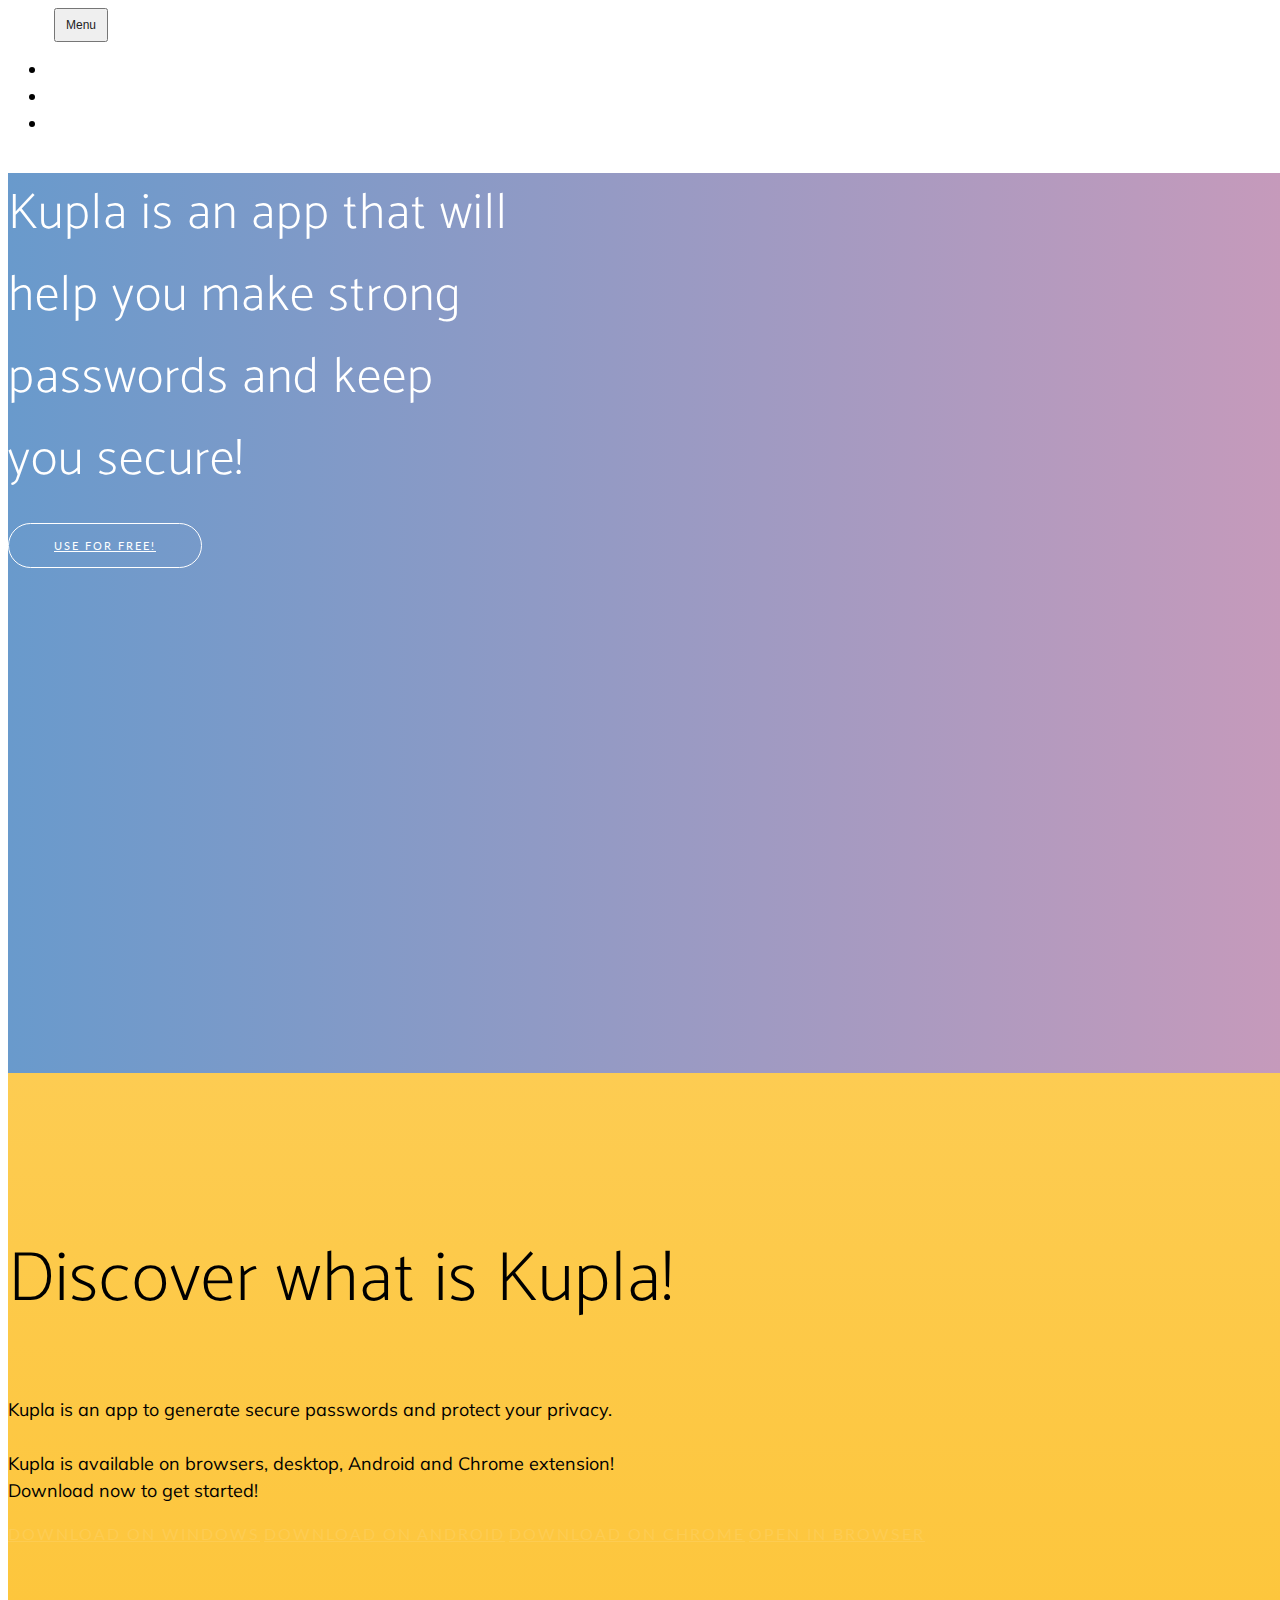
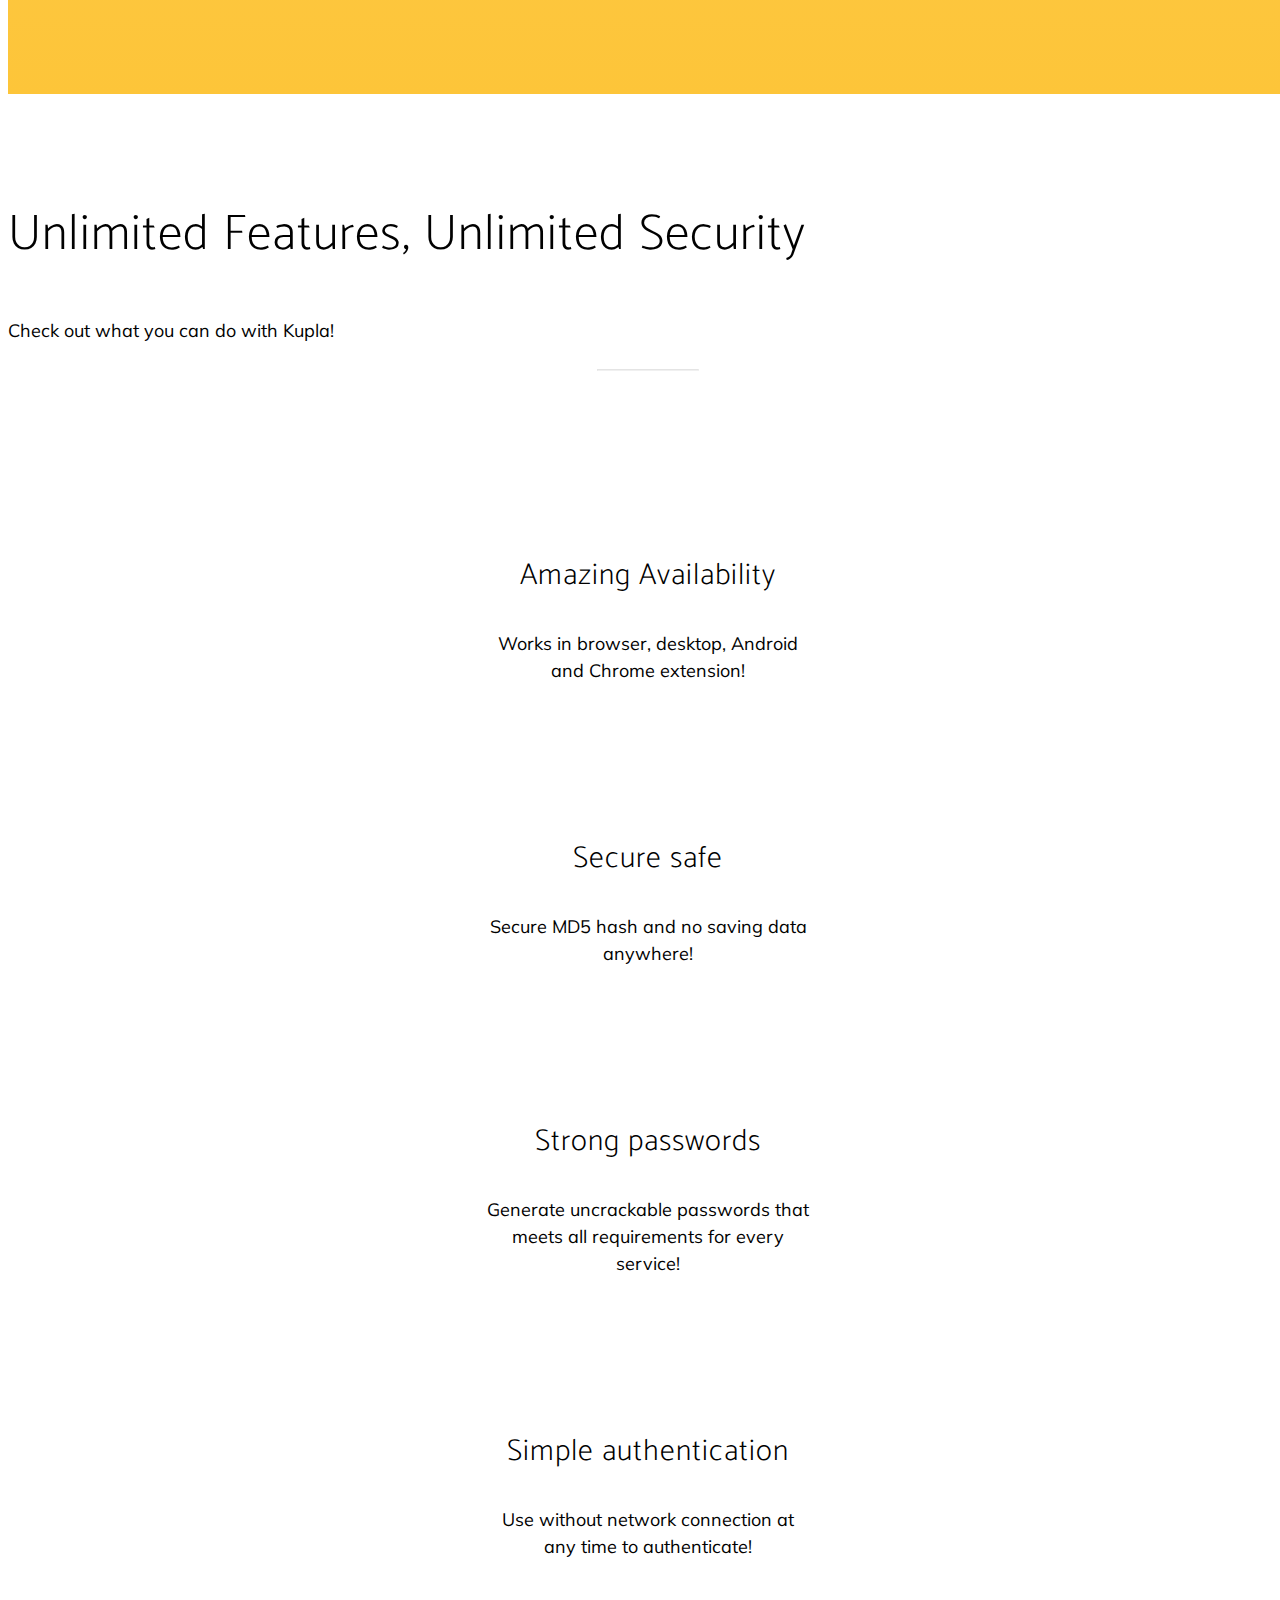
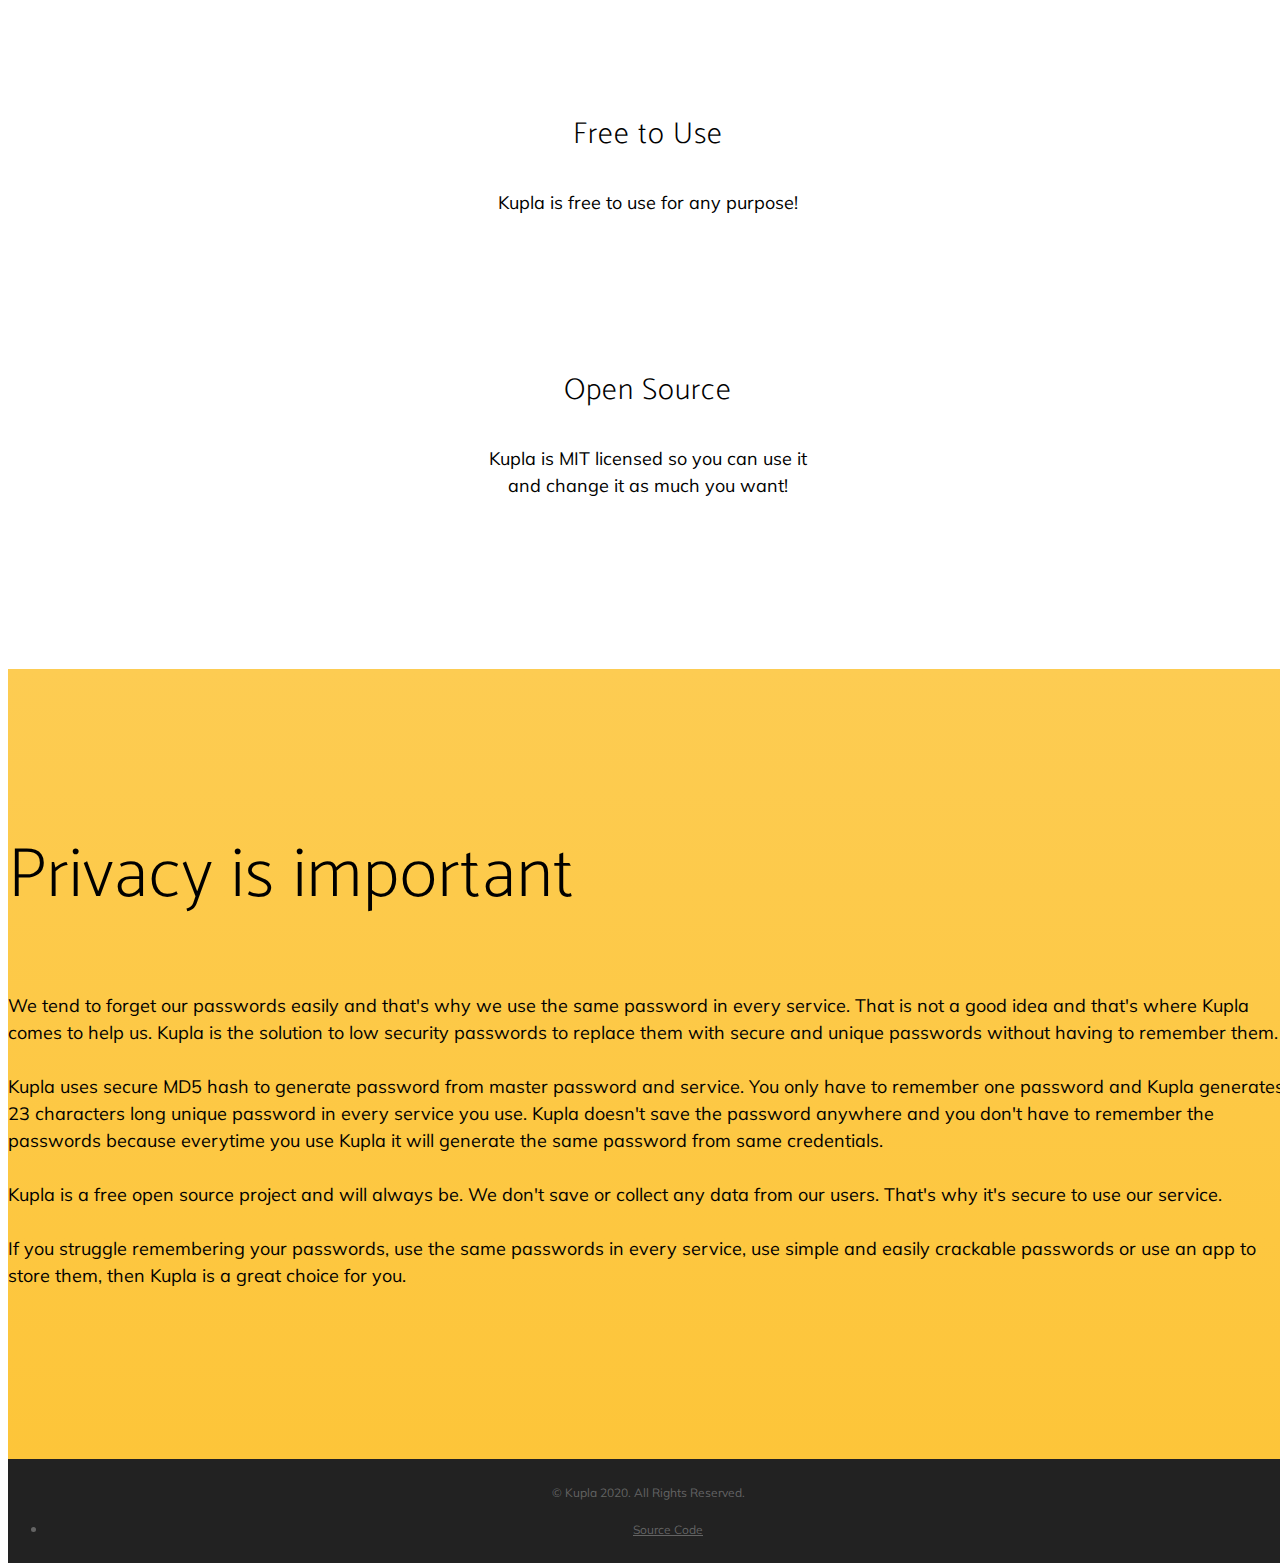
==== index.html @ 854a32db "Add files via upload" ====
<!DOCTYPE html>
<html lang="en">

<head>

  <meta charset="utf-8">
  <meta name="viewport" content="width=device-width, initial-scale=1, shrink-to-fit=no">
  <meta name="description" content="Kupla is an app that will help you make strong passwords and keep you secure!">
  <meta name="keywords" content="kupla, password service, password hash"/>
  <meta name="author" content="Jeme">
  <link rel="icon" type="image/x-icon" href="img/favicon.ico"/>
  <title>Kupla</title>

  <link href="vendor/bootstrap/css/bootstrap.min.css" rel="stylesheet">

  <link href="vendor/fontawesome-free/css/all.min.css" rel="stylesheet">
  <link rel="stylesheet" href="vendor/simple-line-icons/css/simple-line-icons.css">
  <link href="https://fonts.googleapis.com/css?family=Lato" rel="stylesheet">
  <link href="https://fonts.googleapis.com/css?family=Catamaran:100,200,300,400,500,600,700,800,900" rel="stylesheet">
  <link href="https://fonts.googleapis.com/css?family=Muli" rel="stylesheet">

  <link rel="stylesheet" href="device-mockups/device-mockups.min.css">
  <link href="css/new-age.min.css" rel="stylesheet">

</head>

<body id="page-top">

  <nav class="navbar navbar-expand-lg navbar-light fixed-top" id="mainNav">
    <div class="container">
      <a class="navbar-brand js-scroll-trigger" href="#page-top">Kupla</a>
      <button class="navbar-toggler navbar-toggler-right" type="button" data-toggle="collapse" data-target="#navbarResponsive" aria-controls="navbarResponsive" aria-expanded="false" aria-label="Toggle navigation">
        Menu
        <i class="fas fa-bars"></i>
      </button>
      <div class="collapse navbar-collapse" id="navbarResponsive">
        <ul class="navbar-nav ml-auto">
          <li class="nav-item">
            <a class="nav-link js-scroll-trigger" href="#download">Download</a>
          </li>
          <li class="nav-item">
            <a class="nav-link js-scroll-trigger" href="#features">Features</a>
          </li>
          <li class="nav-item">
            <a class="nav-link js-scroll-trigger" href="#privacy">Privacy</a>
          </li>
        </ul>
      </div>
    </div>
  </nav>

  <header class="masthead">
    <div class="container h-100">
      <div class="row h-100">
        <div class="col-lg-7 my-auto">
          <div class="header-content mx-auto">
            <h1 class="mb-5">Kupla is an app that will help you make strong passwords and keep you secure!</h1>
            <a href="#download" class="btn btn-outline btn-xl js-scroll-trigger">Use for Free!</a>
          </div>
        </div>
        <div class="col-lg-5 my-auto">
          <div class="device-container">
            <div class="device-mockup iphone6_plus portrait white">
              <div class="device">
                <div class="screen">
                  <img src="img/logo.png" class="img-fluid" alt="">
                </div>
              </div>
            </div>
          </div>
        </div>
      </div>
    </div>
  </header>

  <section class="download bg-primary text-center" id="download">
    <div class="container">
      <div class="row">
        <div class="col-md-8 mx-auto">
          <h2 class="section-heading">Discover what is Kupla!</h2>
          <p>Kupla is an app to generate secure passwords and protect your privacy.<br/><br/>Kupla is available on browsers, desktop, Android and Chrome extension!<br/>Download now to get started!</p>
            <a href="#" class="btn btn-dark m-1">Download on Windows</a>
            <a href="#" class="btn btn-dark m-1">Download on Android</a>
            <a href="#" class="btn btn-dark m-1">Download on Chrome</a>
            <a href="kupla.html" class="btn btn-dark m-1">Open in browser</a>
        </div>
      </div>
    </div>
  </section>

  <section class="features" id="features">
    <div class="container">
      <div class="section-heading text-center">
        <h2>Unlimited Features, Unlimited Security</h2>
        <p class="text-muted">Check out what you can do with Kupla!</p>
        <hr>
      </div>
      <div class="row">
        <div class="col-lg-12 my-auto">
          <div class="container-fluid">
            <div class="row">
              <div class="col-lg-4">
                <div class="feature-item">
                  <i class="icon-screen-smartphone text-primary"></i>
                  <h3>Amazing Availability</h3>
                  <p class="text-muted">Works in browser, desktop, Android and Chrome extension!</p>
                </div>
              </div>
              <div class="col-lg-4">
                <div class="feature-item">
                  <i class="icon-lock text-primary"></i>
                  <h3>Secure safe</h3>
                  <p class="text-muted">Secure MD5 hash and no saving data anywhere!</p>
                </div>
              </div>
              <div class="col-lg-4">
                <div class="feature-item">
                  <i class="icon-layers text-primary"></i>
                  <h3>Strong passwords</h3>
                  <p class="text-muted">Generate uncrackable passwords that meets all requirements for every service!</p>
                </div>
              </div>
            </div>
            <div class="row">
              <div class="col-lg-4">
                <div class="feature-item">
                  <i class="icon-globe text-primary"></i>
                  <h3>Simple authentication</h3>
                  <p class="text-muted">Use without network connection at any time to authenticate!</p>
                </div>
              </div>
              <div class="col-lg-4">
                <div class="feature-item">
                  <i class="icon-present text-primary"></i>
                  <h3>Free to Use</h3>
                  <p class="text-muted">Kupla is free to use for any purpose!</p>
                </div>
              </div>
              <div class="col-lg-4">
                <div class="feature-item">
                  <i class="icon-shield text-primary"></i>
                  <h3>Open Source</h3>
                  <p class="text-muted">Kupla is MIT licensed so you can use it and change it as much you want!</p>
                </div>
              </div>
            </div>
          </div>
        </div>
      </div>
    </div>
  </section>


  <section class="download bg-primary" id="privacy">
    <div class="container">
      <div class="row">
        <div class="col-md-8 mx-auto">
          <h2 class="section-heading text-center">Privacy is important <i class="fas fa-heart heart"></i></h2>
          <p>We tend to forget our passwords easily and that's why we use the same password in every service. 
            That is not a good idea and that's where Kupla comes to help us. 
            Kupla is the solution to low security passwords to replace them with 
            secure and unique passwords without having to remember them.
            <br/><br/>
            Kupla uses secure MD5 hash to generate password from master password and service. 
            You only have to remember one password and Kupla generates 23 characters long unique password in every service you use.   
            Kupla doesn't save the password anywhere and you don't have to remember the
            passwords because everytime you use Kupla it will generate the same password from same credentials.
            <br/><br/>
            Kupla is a free open source project and will always be. We don't save or collect any data from our users. 
            That's why it's secure to use our service.
            <br/><br/>
            If you struggle remembering your passwords, use the same passwords in every service, 
            use simple and easily crackable passwords or use an app to store them, then Kupla is a great choice for you.</p>
        </div>
      </div>
    </div>
  </section>

  <footer>
    <div class="container">
      <p>&copy; Kupla 2020. All Rights Reserved.</p>
      <ul class="list-inline">
        <li class="list-inline-item">
          <a href="https://github.com/TheJeme/Kupla-website">Source Code</a>
        </li>
      </ul>
    </div>
  </footer>

  <script src="vendor/jquery/jquery.min.js"></script>
  <script src="vendor/bootstrap/js/bootstrap.bundle.min.js"></script>

  <script src="vendor/jquery-easing/jquery.easing.min.js"></script>

  <script src="js/new-age.min.js"></script>

</body>

</html>
---- css/new-age.min.css ----
/*!
 * Start Bootstrap - New Age v5.0.9 (https://startbootstrap.com/theme/new-age)
 * Copyright 2013-2020 Start Bootstrap
 * Licensed under MIT (https://github.com/StartBootstrap/startbootstrap-new-age/blob/master/LICENSE)
 */body,html{width:100%;height:100%}body{font-family:Muli,Helvetica,Arial,sans-serif}a{color:#fdcc52;transition:all .35s}a:focus,a:hover{color:#fcbd20}hr{max-width:100px;margin:25px auto 0;border-width:1px;border-color:rgba(34,34,34,.1)}hr.light{border-color:#fff}h1,h2,h3,h4,h5,h6{font-family:Catamaran,Helvetica,Arial,sans-serif;font-weight:200;letter-spacing:1px}p{font-size:18px;line-height:1.5;margin-bottom:20px}section{padding:100px 0}section h2{font-size:50px}#mainNav{border-color:rgba(34,34,34,.05);background-color:#fff;transition:all .35s;font-family:Catamaran,Helvetica,Arial,sans-serif;font-weight:200;letter-spacing:1px}#mainNav .navbar-brand{color:#ffffff;font-family:Catamaran,Helvetica,Arial,sans-serif;font-weight:200;letter-spacing:1px}#mainNav .navbar-brand:focus,#mainNav .navbar-brand:hover{color:#fcbd20}#mainNav .navbar-toggler{font-size:12px;padding:8px 10px;color:#222}#mainNav .navbar-nav>li>a{font-size:11px;font-family:Lato,Helvetica,Arial,sans-serif;letter-spacing:2px;text-transform:uppercase}#mainNav .navbar-nav>li>a.active{color:#fdcc52!important;background-color:transparent}#mainNav .navbar-nav>li>a.active:hover{background-color:transparent}#mainNav .navbar-nav>li>a,#mainNav .navbar-nav>li>a:focus{color:#222}#mainNav .navbar-nav>li>a:focus:hover,#mainNav .navbar-nav>li>a:hover{color:#fdcc52}@media (min-width:992px){#mainNav{border-color:transparent;background-color:transparent}#mainNav .navbar-brand{color:fade(white,70%)}#mainNav .navbar-brand:focus,#mainNav .navbar-brand:hover{color:#fff}#mainNav .navbar-nav>li>a,#mainNav .navbar-nav>li>a:focus{color:rgba(255,255,255,.7)}#mainNav .navbar-nav>li>a:focus:hover,#mainNav .navbar-nav>li>a:hover{color:#fff}#mainNav.navbar-shrink{border-color:rgba(34,34,34,.1);background-color:#fff}#mainNav.navbar-shrink .navbar-brand{color:#222}#mainNav.navbar-shrink .navbar-brand:focus,#mainNav.navbar-shrink .navbar-brand:hover{color:#fdcc52}#mainNav.navbar-shrink .navbar-nav>li>a,#mainNav.navbar-shrink .navbar-nav>li>a:focus{color:#222}#mainNav.navbar-shrink .navbar-nav>li>a:focus:hover,#mainNav.navbar-shrink .navbar-nav>li>a:hover{color:#fdcc52}}header.masthead{position:relative;width:100%;padding-top:150px;padding-bottom:100px;color:#fff;background:url(../img/bg-pattern.png),#7b4397;background:url(../img/bg-pattern.png),linear-gradient(to left,#c69abb,#699acc)}header.masthead .header-content{max-width:500px;margin-bottom:100px;text-align:center}header.masthead .header-content h1{font-size:30px}header.masthead .device-container{max-width:325px;margin-right:auto;margin-left:auto}header.masthead .device-container .screen img{border-radius:3px}@media (min-width:992px){header.masthead{height:100vh;min-height:775px;padding-top:0;padding-bottom:0}header.masthead .header-content{margin-bottom:0;text-align:left}header.masthead .header-content h1{font-size:50px}header.masthead .device-container{max-width:325px}}section.download{position:relative;padding:150px 0}section.download h2{font-size:50px;margin-top:0}section.download .badges .badge-link{display:block;margin-bottom:25px}section.download .badges .badge-link:last-child{margin-bottom:0}section.download .badges .badge-link img{height:60px}@media (min-width:768px){section.download .badges .badge-link{display:inline-block;margin-bottom:0}}@media (min-width:768px){section.download h2{font-size:70px}}section.features .section-heading{margin-bottom:100px}section.features .section-heading h2{margin-top:0}section.features .section-heading p{margin-bottom:0}section.features .device-container,section.features .feature-item{max-width:325px;margin:0 auto}section.features .device-container{margin-bottom:100px}@media (min-width:992px){section.features .device-container{margin-bottom:0}}section.features .feature-item{padding-top:50px;padding-bottom:50px;text-align:center}section.features .feature-item h3{font-size:30px}section.features .feature-item i{font-size:80px;display:block;margin-bottom:15px;background:linear-gradient(to left, #c69abb,#699acc);-webkit-background-clip:text;background-clip:text;-webkit-text-fill-color:transparent}section.cta{position:relative;padding:250px 0;background-image:url(../img/bg-cta.jpg);background-position:center;background-size:cover}section.cta .cta-content{position:relative;z-index:1}section.cta .cta-content h2{font-size:50px;max-width:450px;margin-top:0;margin-bottom:25px;color:#fff}@media (min-width:768px){section.cta .cta-content h2{font-size:80px}}section.cta .overlay{position:absolute;top:0;left:0;width:100%;height:100%;background-color:rgba(0,0,0,.5)}section.contact{text-align:center}section.contact h2{margin-top:0;margin-bottom:25px}section.contact h2 i{color:#dd4b39}section.contact ul.list-social{margin-bottom:0}section.contact ul.list-social li a{font-size:40px;line-height:80px;display:block;width:80px;height:80px;color:#fff;border-radius:100%}section.contact ul.list-social li.social-twitter a{background-color:#1da1f2}section.contact ul.list-social li.social-twitter a:hover{background-color:#0d95e8}section.contact ul.list-social li.social-facebook a{background-color:#3b5998}section.contact ul.list-social li.social-facebook a:hover{background-color:#344e86}section.contact ul.list-social li.social-google-plus a{background-color:#dd4b39}section.contact ul.list-social li.social-google-plus a:hover{background-color:#d73925}footer{padding:25px 0;text-align:center;color:rgba(255,255,255,.3);background-color:#222}footer p{font-size:12px;margin:0}footer ul{margin-bottom:0}footer ul li a{font-size:12px;color:rgba(255,255,255,.3)}footer ul li a.active,footer ul li a:active,footer ul li a:focus,footer ul li a:hover{text-decoration:none}.bg-primary{background:#fdcc52;background:linear-gradient(#fdcc52,#fdc539)}.text-primary{color:#fdcc52}.no-gutter>[class*=col-]{padding-right:0;padding-left:0}.btn-outline{color:#fff;border:1px solid;border-color:#fff}.btn-outline.active,.btn-outline:active,.btn-outline:focus,.btn-outline:hover{color:#fff;border-color:#fdcc52;background-color:#fdcc52}.btn{border-radius:300px;font-family:Lato,Helvetica,Arial,sans-serif;letter-spacing:2px;text-transform:uppercase}.btn-xl{font-size:11px;padding:15px 45px}.heart{color:#e44a40}input {margin: 1em;height:2.2em;outline:none;font-size:1.7em;padding-left:0.4em;}label{color:white;margin:1em;display:flex;flex-wrap:wrap;justify-content:center;}#passwordbutton {margin:0 auto;display:block;height:3.2em;width:3.2em;border-radius:30em;border:none;}
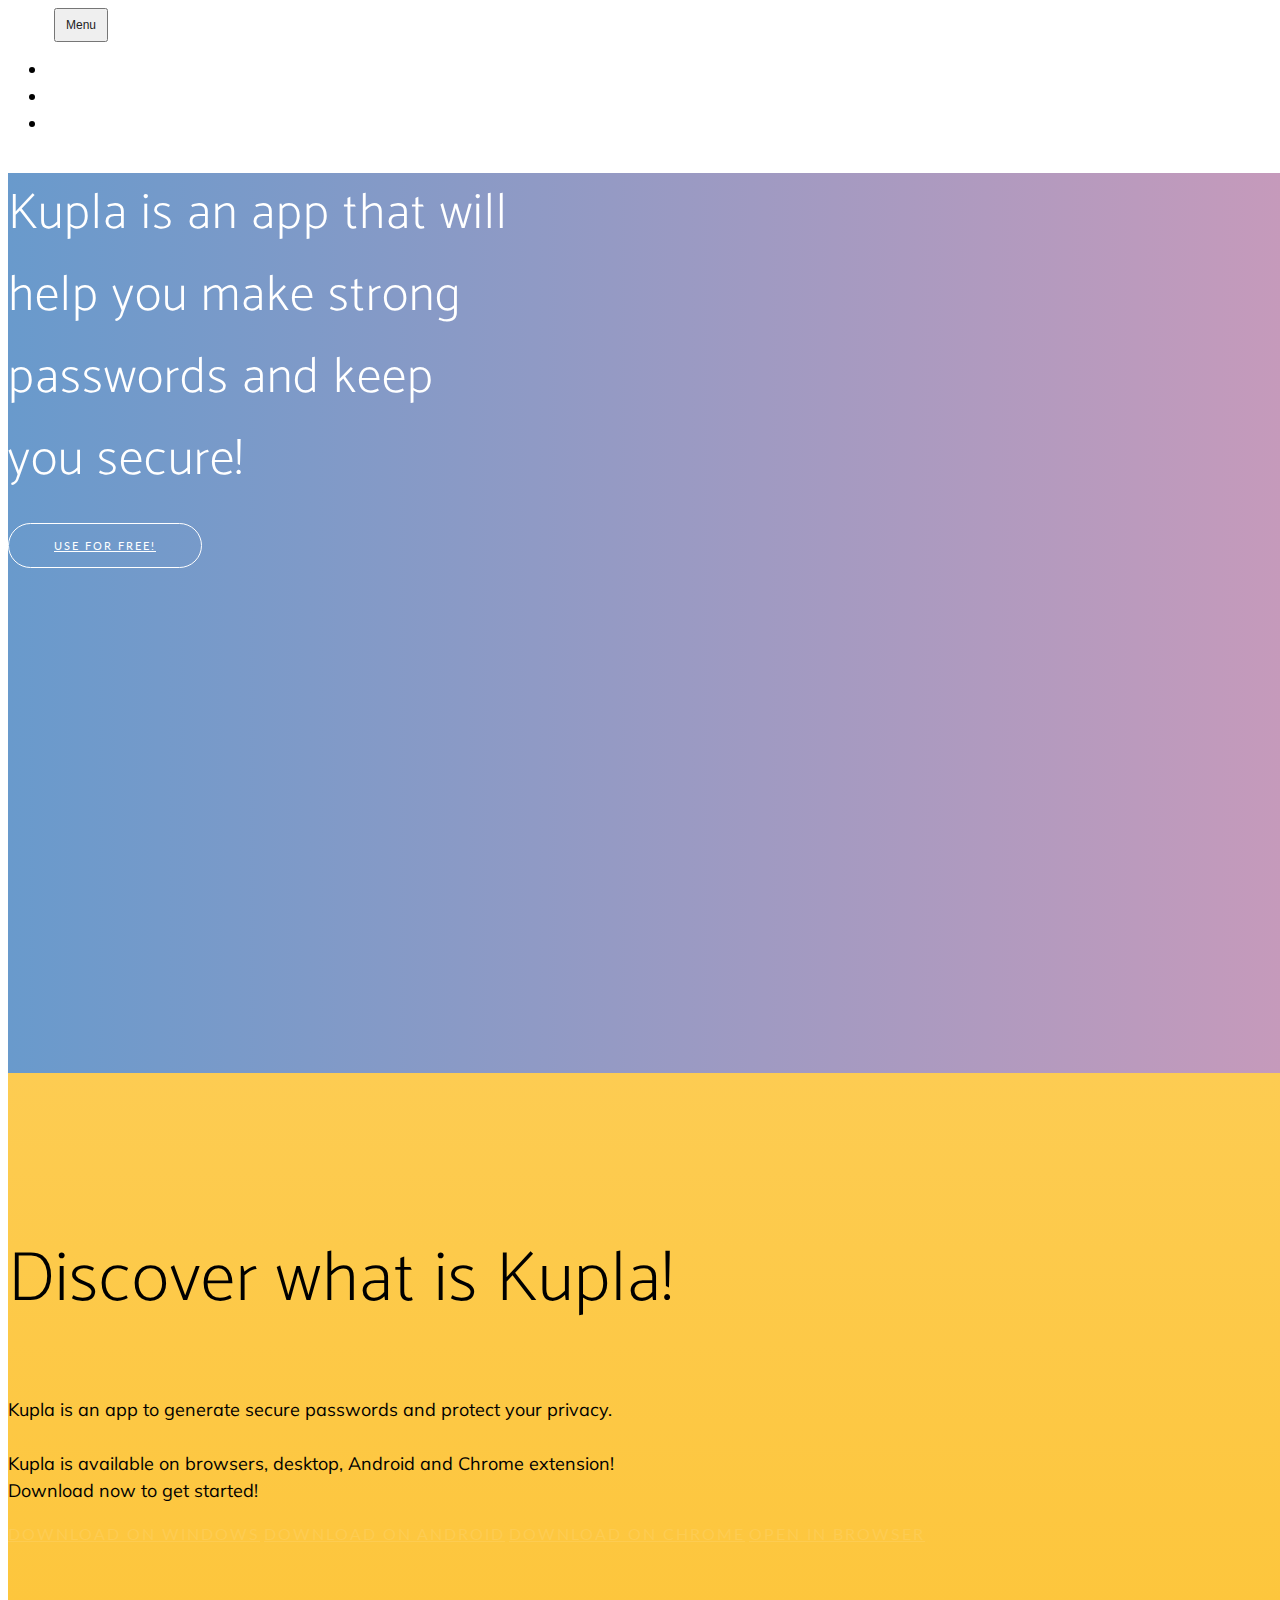
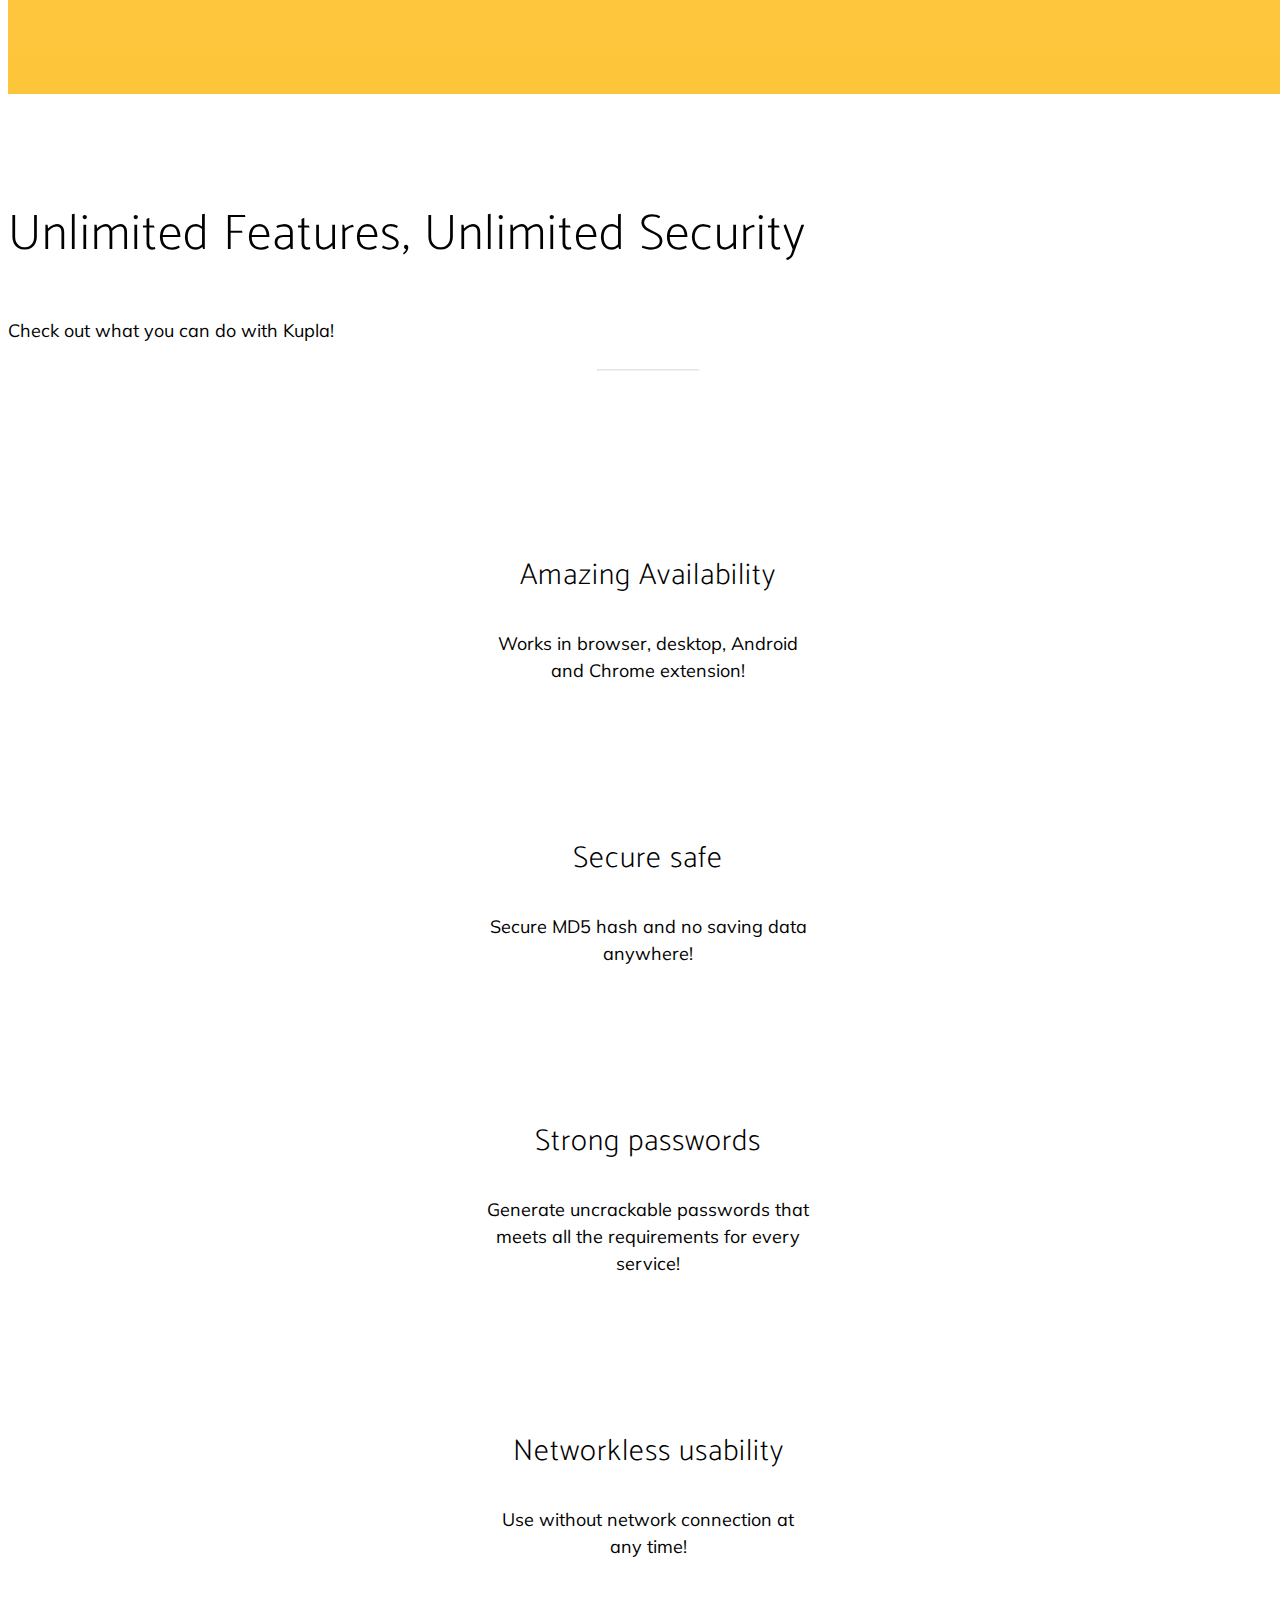
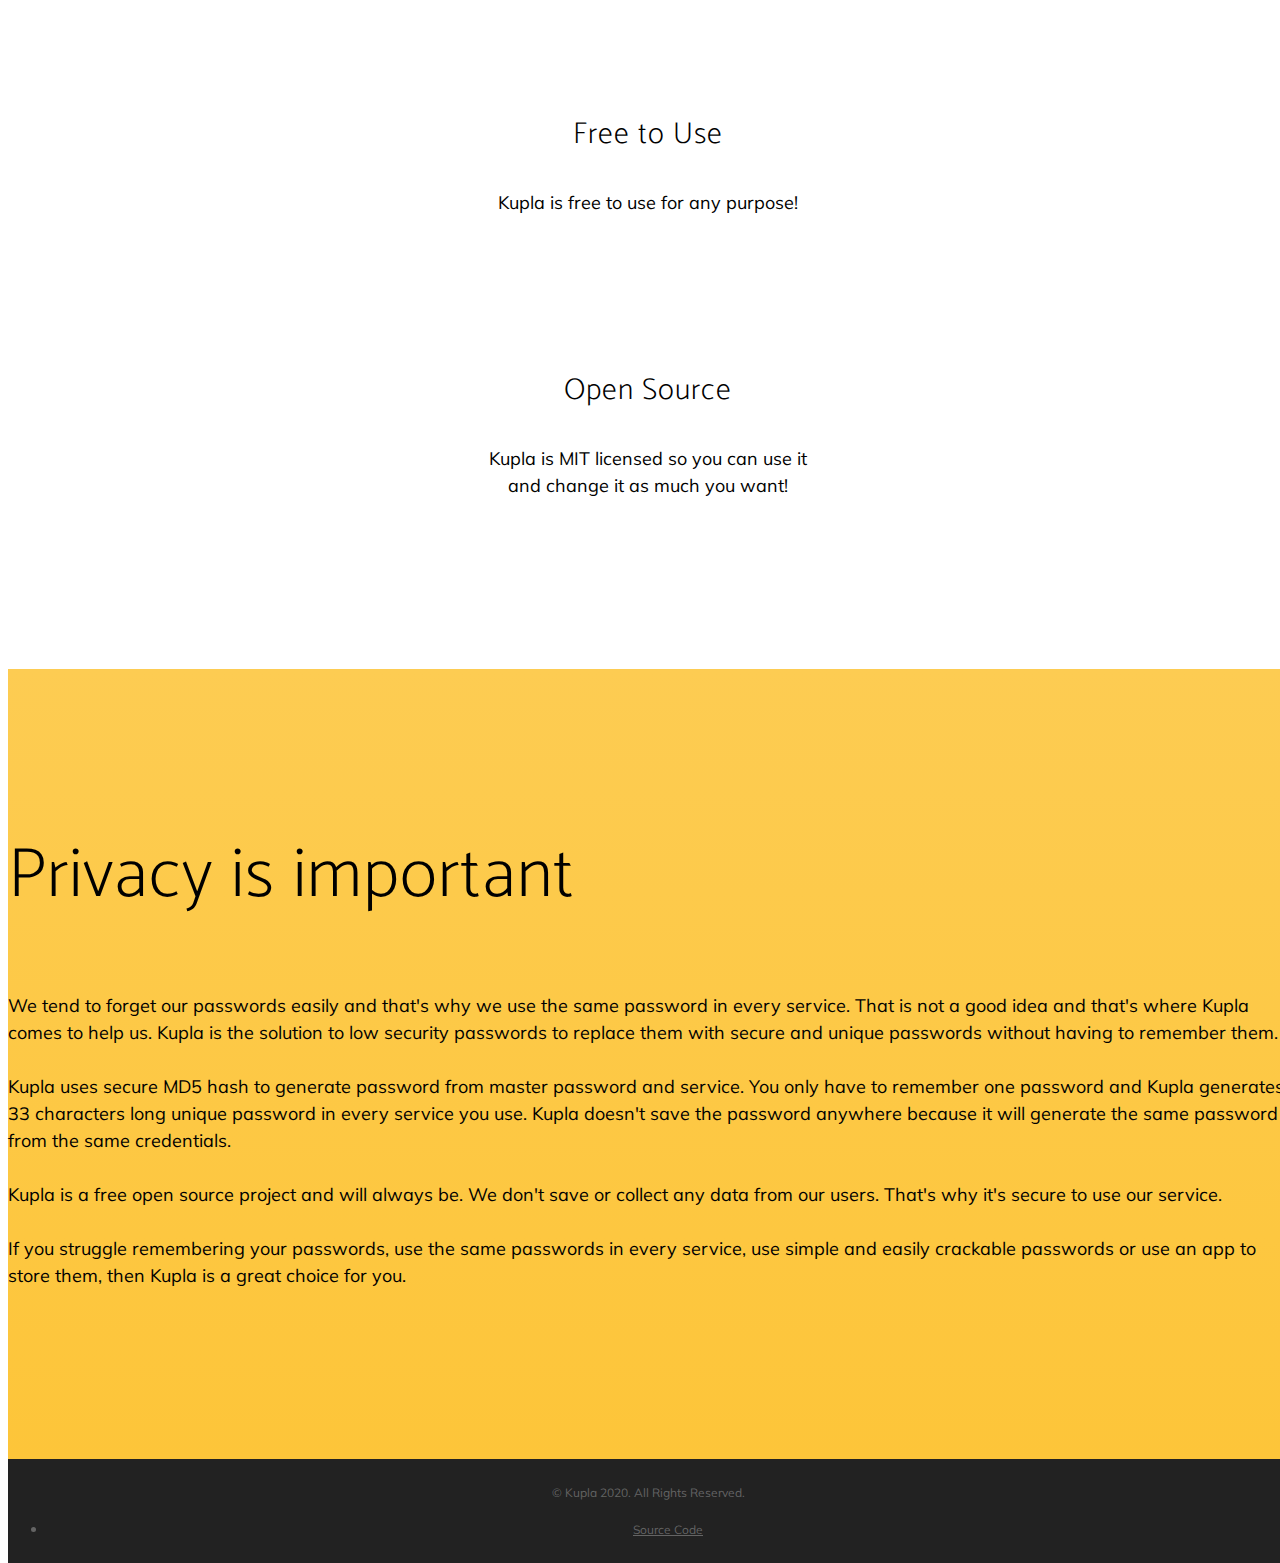
==== commit 0cf97574: "Add files via upload" ====
--- a/index.html
+++ b/index.html
@@ -117,7 +117,7 @@
                 <div class="feature-item">
                   <i class="icon-layers text-primary"></i>
                   <h3>Strong passwords</h3>
-                  <p class="text-muted">Generate uncrackable passwords that meets all requirements for every service!</p>
+                  <p class="text-muted">Generate uncrackable passwords that meets all the requirements for every service!</p>
                 </div>
               </div>
             </div>
@@ -125,8 +125,8 @@
               <div class="col-lg-4">
                 <div class="feature-item">
                   <i class="icon-globe text-primary"></i>
-                  <h3>Simple authentication</h3>
-                  <p class="text-muted">Use without network connection at any time to authenticate!</p>
+                  <h3>Networkless usability</h3>
+                  <p class="text-muted">Use without network connection at any time!</p>
                 </div>
               </div>
               <div class="col-lg-4">
@@ -162,9 +162,8 @@
             secure and unique passwords without having to remember them.
             <br/><br/>
             Kupla uses secure MD5 hash to generate password from master password and service. 
-            You only have to remember one password and Kupla generates 23 characters long unique password in every service you use.   
-            Kupla doesn't save the password anywhere and you don't have to remember the
-            passwords because everytime you use Kupla it will generate the same password from same credentials.
+            You only have to remember one password and Kupla generates 33 characters long unique password in every service you use.   
+            Kupla doesn't save the password anywhere because it will generate the same password from the same credentials.
             <br/><br/>
             Kupla is a free open source project and will always be. We don't save or collect any data from our users. 
             That's why it's secure to use our service.
--- a/css/new-age.min.css
+++ b/css/new-age.min.css
@@ -2,4 +2,4 @@
  * Start Bootstrap - New Age v5.0.9 (https://startbootstrap.com/theme/new-age)
  * Copyright 2013-2020 Start Bootstrap
  * Licensed under MIT (https://github.com/StartBootstrap/startbootstrap-new-age/blob/master/LICENSE)
- */body,html{width:100%;height:100%}body{font-family:Muli,Helvetica,Arial,sans-serif}a{color:#fdcc52;transition:all .35s}a:focus,a:hover{color:#fcbd20}hr{max-width:100px;margin:25px auto 0;border-width:1px;border-color:rgba(34,34,34,.1)}hr.light{border-color:#fff}h1,h2,h3,h4,h5,h6{font-family:Catamaran,Helvetica,Arial,sans-serif;font-weight:200;letter-spacing:1px}p{font-size:18px;line-height:1.5;margin-bottom:20px}section{padding:100px 0}section h2{font-size:50px}#mainNav{border-color:rgba(34,34,34,.05);background-color:#fff;transition:all .35s;font-family:Catamaran,Helvetica,Arial,sans-serif;font-weight:200;letter-spacing:1px}#mainNav .navbar-brand{color:#ffffff;font-family:Catamaran,Helvetica,Arial,sans-serif;font-weight:200;letter-spacing:1px}#mainNav .navbar-brand:focus,#mainNav .navbar-brand:hover{color:#fcbd20}#mainNav .navbar-toggler{font-size:12px;padding:8px 10px;color:#222}#mainNav .navbar-nav>li>a{font-size:11px;font-family:Lato,Helvetica,Arial,sans-serif;letter-spacing:2px;text-transform:uppercase}#mainNav .navbar-nav>li>a.active{color:#fdcc52!important;background-color:transparent}#mainNav .navbar-nav>li>a.active:hover{background-color:transparent}#mainNav .navbar-nav>li>a,#mainNav .navbar-nav>li>a:focus{color:#222}#mainNav .navbar-nav>li>a:focus:hover,#mainNav .navbar-nav>li>a:hover{color:#fdcc52}@media (min-width:992px){#mainNav{border-color:transparent;background-color:transparent}#mainNav .navbar-brand{color:fade(white,70%)}#mainNav .navbar-brand:focus,#mainNav .navbar-brand:hover{color:#fff}#mainNav .navbar-nav>li>a,#mainNav .navbar-nav>li>a:focus{color:rgba(255,255,255,.7)}#mainNav .navbar-nav>li>a:focus:hover,#mainNav .navbar-nav>li>a:hover{color:#fff}#mainNav.navbar-shrink{border-color:rgba(34,34,34,.1);background-color:#fff}#mainNav.navbar-shrink .navbar-brand{color:#222}#mainNav.navbar-shrink .navbar-brand:focus,#mainNav.navbar-shrink .navbar-brand:hover{color:#fdcc52}#mainNav.navbar-shrink .navbar-nav>li>a,#mainNav.navbar-shrink .navbar-nav>li>a:focus{color:#222}#mainNav.navbar-shrink .navbar-nav>li>a:focus:hover,#mainNav.navbar-shrink .navbar-nav>li>a:hover{color:#fdcc52}}header.masthead{position:relative;width:100%;padding-top:150px;padding-bottom:100px;color:#fff;background:url(../img/bg-pattern.png),#7b4397;background:url(../img/bg-pattern.png),linear-gradient(to left,#c69abb,#699acc)}header.masthead .header-content{max-width:500px;margin-bottom:100px;text-align:center}header.masthead .header-content h1{font-size:30px}header.masthead .device-container{max-width:325px;margin-right:auto;margin-left:auto}header.masthead .device-container .screen img{border-radius:3px}@media (min-width:992px){header.masthead{height:100vh;min-height:775px;padding-top:0;padding-bottom:0}header.masthead .header-content{margin-bottom:0;text-align:left}header.masthead .header-content h1{font-size:50px}header.masthead .device-container{max-width:325px}}section.download{position:relative;padding:150px 0}section.download h2{font-size:50px;margin-top:0}section.download .badges .badge-link{display:block;margin-bottom:25px}section.download .badges .badge-link:last-child{margin-bottom:0}section.download .badges .badge-link img{height:60px}@media (min-width:768px){section.download .badges .badge-link{display:inline-block;margin-bottom:0}}@media (min-width:768px){section.download h2{font-size:70px}}section.features .section-heading{margin-bottom:100px}section.features .section-heading h2{margin-top:0}section.features .section-heading p{margin-bottom:0}section.features .device-container,section.features .feature-item{max-width:325px;margin:0 auto}section.features .device-container{margin-bottom:100px}@media (min-width:992px){section.features .device-container{margin-bottom:0}}section.features .feature-item{padding-top:50px;padding-bottom:50px;text-align:center}section.features .feature-item h3{font-size:30px}section.features .feature-item i{font-size:80px;display:block;margin-bottom:15px;background:linear-gradient(to left, #c69abb,#699acc);-webkit-background-clip:text;background-clip:text;-webkit-text-fill-color:transparent}section.cta{position:relative;padding:250px 0;background-image:url(../img/bg-cta.jpg);background-position:center;background-size:cover}section.cta .cta-content{position:relative;z-index:1}section.cta .cta-content h2{font-size:50px;max-width:450px;margin-top:0;margin-bottom:25px;color:#fff}@media (min-width:768px){section.cta .cta-content h2{font-size:80px}}section.cta .overlay{position:absolute;top:0;left:0;width:100%;height:100%;background-color:rgba(0,0,0,.5)}section.contact{text-align:center}section.contact h2{margin-top:0;margin-bottom:25px}section.contact h2 i{color:#dd4b39}section.contact ul.list-social{margin-bottom:0}section.contact ul.list-social li a{font-size:40px;line-height:80px;display:block;width:80px;height:80px;color:#fff;border-radius:100%}section.contact ul.list-social li.social-twitter a{background-color:#1da1f2}section.contact ul.list-social li.social-twitter a:hover{background-color:#0d95e8}section.contact ul.list-social li.social-facebook a{background-color:#3b5998}section.contact ul.list-social li.social-facebook a:hover{background-color:#344e86}section.contact ul.list-social li.social-google-plus a{background-color:#dd4b39}section.contact ul.list-social li.social-google-plus a:hover{background-color:#d73925}footer{padding:25px 0;text-align:center;color:rgba(255,255,255,.3);background-color:#222}footer p{font-size:12px;margin:0}footer ul{margin-bottom:0}footer ul li a{font-size:12px;color:rgba(255,255,255,.3)}footer ul li a.active,footer ul li a:active,footer ul li a:focus,footer ul li a:hover{text-decoration:none}.bg-primary{background:#fdcc52;background:linear-gradient(#fdcc52,#fdc539)}.text-primary{color:#fdcc52}.no-gutter>[class*=col-]{padding-right:0;padding-left:0}.btn-outline{color:#fff;border:1px solid;border-color:#fff}.btn-outline.active,.btn-outline:active,.btn-outline:focus,.btn-outline:hover{color:#fff;border-color:#fdcc52;background-color:#fdcc52}.btn{border-radius:300px;font-family:Lato,Helvetica,Arial,sans-serif;letter-spacing:2px;text-transform:uppercase}.btn-xl{font-size:11px;padding:15px 45px}.heart{color:#e44a40}input {margin: 1em;height:2.2em;outline:none;font-size:1.7em;padding-left:0.4em;}label{color:white;margin:1em;display:flex;flex-wrap:wrap;justify-content:center;}#passwordbutton {margin:0 auto;display:block;height:3.2em;width:3.2em;border-radius:30em;border:none;}+ */body,html{width:100%;height:100%}body{font-family:Muli,Helvetica,Arial,sans-serif}a{color:#fdcc52;transition:all .35s}a:focus,a:hover{color:#fcbd20}hr{max-width:100px;margin:25px auto 0;border-width:1px;border-color:rgba(34,34,34,.1)}hr.light{border-color:#fff}h1,h2,h3,h4,h5,h6{font-family:Catamaran,Helvetica,Arial,sans-serif;font-weight:200;letter-spacing:1px}p{font-size:18px;line-height:1.5;margin-bottom:20px}section{padding:100px 0}section h2{font-size:50px}#mainNav{border-color:rgba(34,34,34,.05);background-color:#fff;transition:all .35s;font-family:Catamaran,Helvetica,Arial,sans-serif;font-weight:200;letter-spacing:1px}#mainNav .navbar-brand{color:#ffffff;font-family:Catamaran,Helvetica,Arial,sans-serif;font-weight:200;letter-spacing:1px}#mainNav .navbar-brand:focus,#mainNav .navbar-brand:hover{color:#fcbd20}#mainNav .navbar-toggler{font-size:12px;padding:8px 10px;color:#222}#mainNav .navbar-nav>li>a{font-size:11px;font-family:Lato,Helvetica,Arial,sans-serif;letter-spacing:2px;text-transform:uppercase}#mainNav .navbar-nav>li>a.active{color:#fdcc52!important;background-color:transparent}#mainNav .navbar-nav>li>a.active:hover{background-color:transparent}#mainNav .navbar-nav>li>a,#mainNav .navbar-nav>li>a:focus{color:#222}#mainNav .navbar-nav>li>a:focus:hover,#mainNav .navbar-nav>li>a:hover{color:#fdcc52}@media (min-width:992px){#mainNav{border-color:transparent;background-color:transparent}#mainNav .navbar-brand{color:fade(white,70%)}#mainNav .navbar-brand:focus,#mainNav .navbar-brand:hover{color:#fff}#mainNav .navbar-nav>li>a,#mainNav .navbar-nav>li>a:focus{color:rgba(255,255,255,.7)}#mainNav .navbar-nav>li>a:focus:hover,#mainNav .navbar-nav>li>a:hover{color:#fff}#mainNav.navbar-shrink{border-color:rgba(34,34,34,.1);background-color:#fff}#mainNav.navbar-shrink .navbar-brand{color:#222}#mainNav.navbar-shrink .navbar-brand:focus,#mainNav.navbar-shrink .navbar-brand:hover{color:#fdcc52}#mainNav.navbar-shrink .navbar-nav>li>a,#mainNav.navbar-shrink .navbar-nav>li>a:focus{color:#222}#mainNav.navbar-shrink .navbar-nav>li>a:focus:hover,#mainNav.navbar-shrink .navbar-nav>li>a:hover{color:#fdcc52}}header.masthead{position:relative;width:100%;padding-top:150px;padding-bottom:100px;color:#fff;background:url(../img/bg-pattern.png),#7b4397;background:url(../img/bg-pattern.png),linear-gradient(to left,#c69abb,#699acc)}header.masthead .header-content{max-width:500px;margin-bottom:100px;text-align:center}header.masthead .header-content h1{font-size:30px}header.masthead .device-container{max-width:325px;margin-right:auto;margin-left:auto}header.masthead .device-container .screen img{border-radius:3px}@media (min-width:992px){header.masthead{height:100vh;min-height:775px;padding-top:0;padding-bottom:0}header.masthead .header-content{margin-bottom:0;text-align:left}header.masthead .header-content h1{font-size:50px}header.masthead .device-container{max-width:325px}}section.download{position:relative;padding:150px 0}section.download h2{font-size:50px;margin-top:0}section.download .badges .badge-link{display:block;margin-bottom:25px}section.download .badges .badge-link:last-child{margin-bottom:0}section.download .badges .badge-link img{height:60px}@media (min-width:768px){section.download .badges .badge-link{display:inline-block;margin-bottom:0}}@media (min-width:768px){section.download h2{font-size:70px}}section.features .section-heading{margin-bottom:100px}section.features .section-heading h2{margin-top:0}section.features .section-heading p{margin-bottom:0}section.features .device-container,section.features .feature-item{max-width:325px;margin:0 auto}section.features .device-container{margin-bottom:100px}@media (min-width:992px){section.features .device-container{margin-bottom:0}}section.features .feature-item{padding-top:50px;padding-bottom:50px;text-align:center}section.features .feature-item h3{font-size:30px}section.features .feature-item i{font-size:80px;display:block;margin-bottom:15px;background:linear-gradient(to left, #c69abb,#699acc);-webkit-background-clip:text;background-clip:text;-webkit-text-fill-color:transparent}section.cta{position:relative;padding:250px 0;background-image:url(../img/bg-cta.jpg);background-position:center;background-size:cover}section.cta .cta-content{position:relative;z-index:1}section.cta .cta-content h2{font-size:50px;max-width:450px;margin-top:0;margin-bottom:25px;color:#fff}@media (min-width:768px){section.cta .cta-content h2{font-size:80px}}section.cta .overlay{position:absolute;top:0;left:0;width:100%;height:100%;background-color:rgba(0,0,0,.5)}section.contact{text-align:center}section.contact h2{margin-top:0;margin-bottom:25px}section.contact h2 i{color:#dd4b39}section.contact ul.list-social{margin-bottom:0}section.contact ul.list-social li a{font-size:40px;line-height:80px;display:block;width:80px;height:80px;color:#fff;border-radius:100%}section.contact ul.list-social li.social-twitter a{background-color:#1da1f2}section.contact ul.list-social li.social-twitter a:hover{background-color:#0d95e8}section.contact ul.list-social li.social-facebook a{background-color:#3b5998}section.contact ul.list-social li.social-facebook a:hover{background-color:#344e86}section.contact ul.list-social li.social-google-plus a{background-color:#dd4b39}section.contact ul.list-social li.social-google-plus a:hover{background-color:#d73925}footer{padding:25px 0;text-align:center;color:rgba(255,255,255,.3);background-color:#222}footer p{font-size:12px;margin:0}footer ul{margin-bottom:0}footer ul li a{font-size:12px;color:rgba(255,255,255,.3)}footer ul li a.active,footer ul li a:active,footer ul li a:focus,footer ul li a:hover{text-decoration:none}.bg-primary{background:#fdcc52;background:linear-gradient(#fdcc52,#fdc539)}.text-primary{color:#fdcc52}.no-gutter>[class*=col-]{padding-right:0;padding-left:0}.btn-outline{color:#fff;border:1px solid;border-color:#fff}.btn-outline.active,.btn-outline:active,.btn-outline:focus,.btn-outline:hover{color:#fff;border-color:#fdcc52;background-color:#fdcc52}.btn{border-radius:300px;font-family:Lato,Helvetica,Arial,sans-serif;letter-spacing:2px;text-transform:uppercase}.btn-xl{font-size:11px;padding:15px 45px}.heart{color:#e44a40}input {margin: 0 auto; margin-bottom: 1em;height:2.2em;border:none;outline:none;font-size:1.7em;padding-left:0.4em;display: flex;flex-wrap: wrap;justify-content:center;}label{color:white;margin:1em;display:flex;flex-wrap:wrap;justify-content:center;}#passwordbutton {margin:0 auto;display:block;height:3.2em;width:3.2em;border-radius:30em;border:none;}.kuplaheader{text-align: center; margin-top: 21%; color: white; font-size: 8em; font-family:'Franxurter Totally Medium';}#kuplaweb{background: rgb(105,154,204);background: linear-gradient(90deg, rgba(105,154,204,1) 0%, rgba(198,154,187,1) 100%);}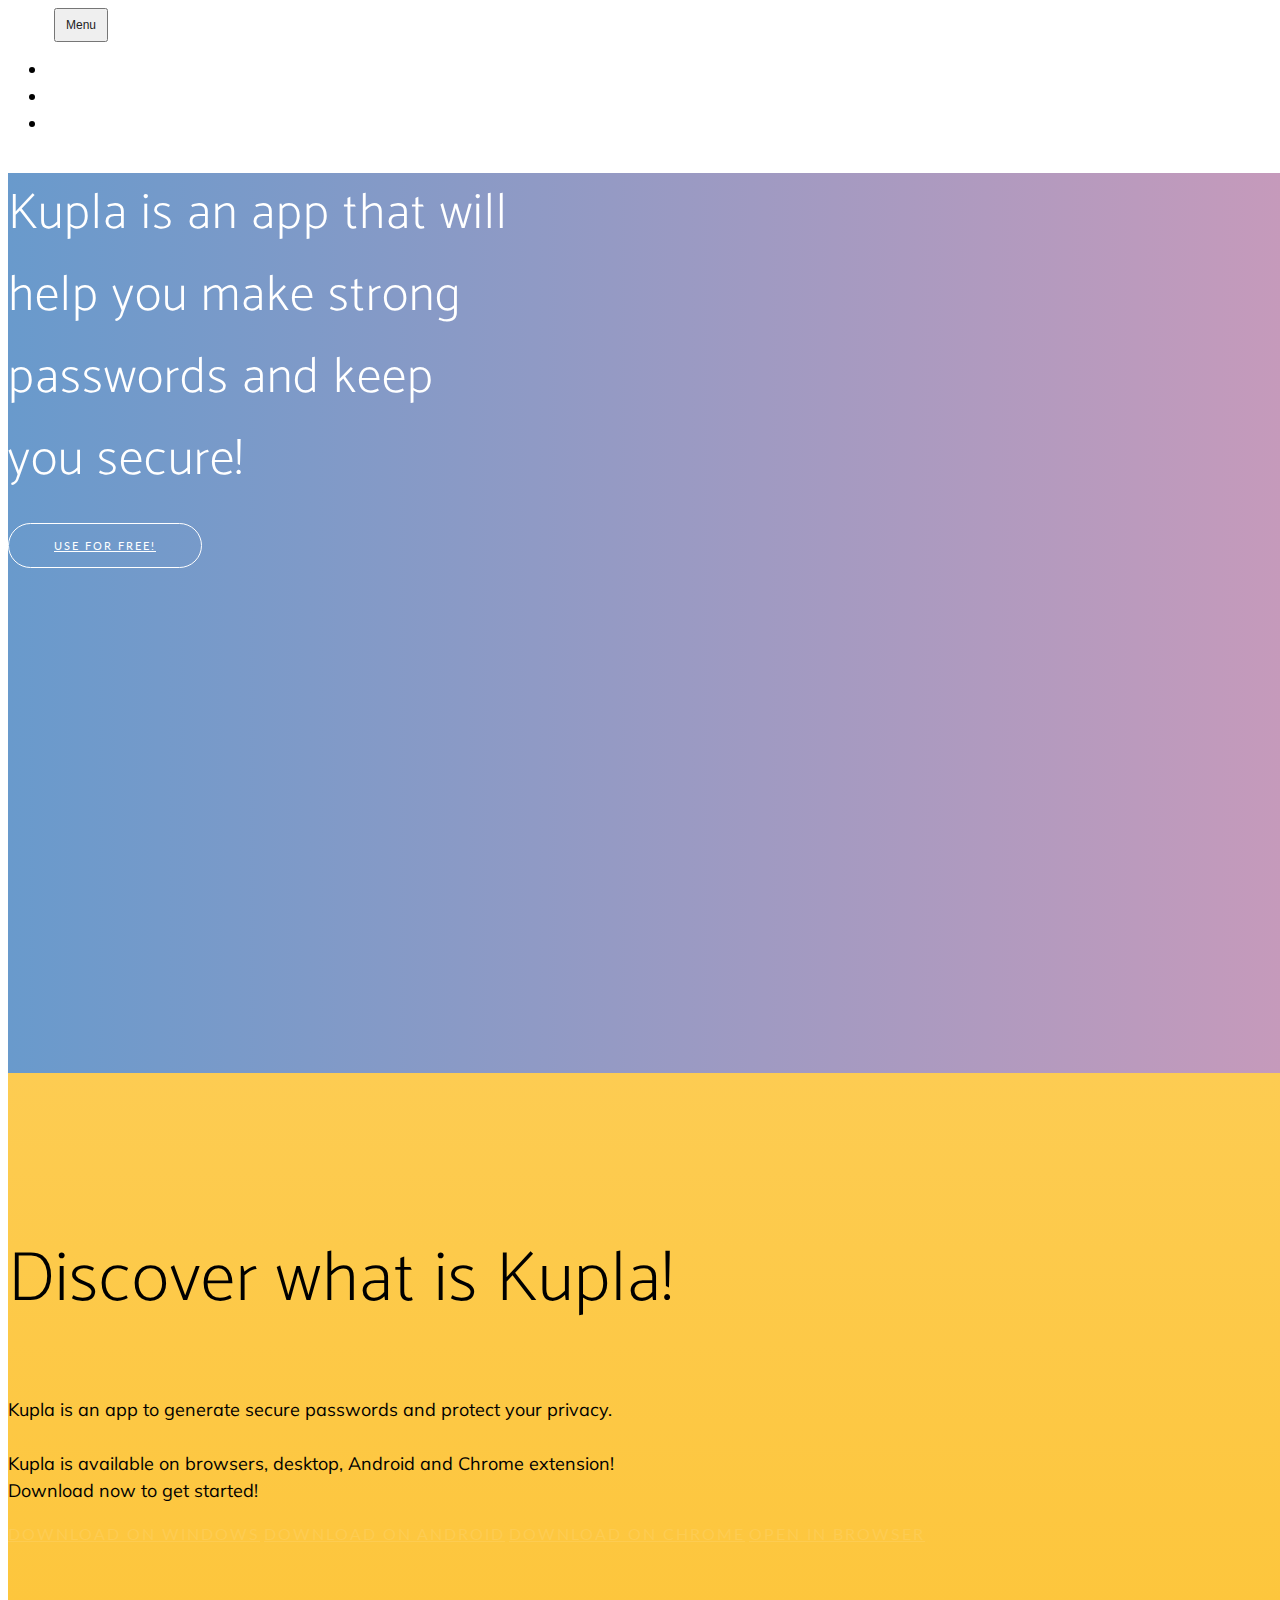
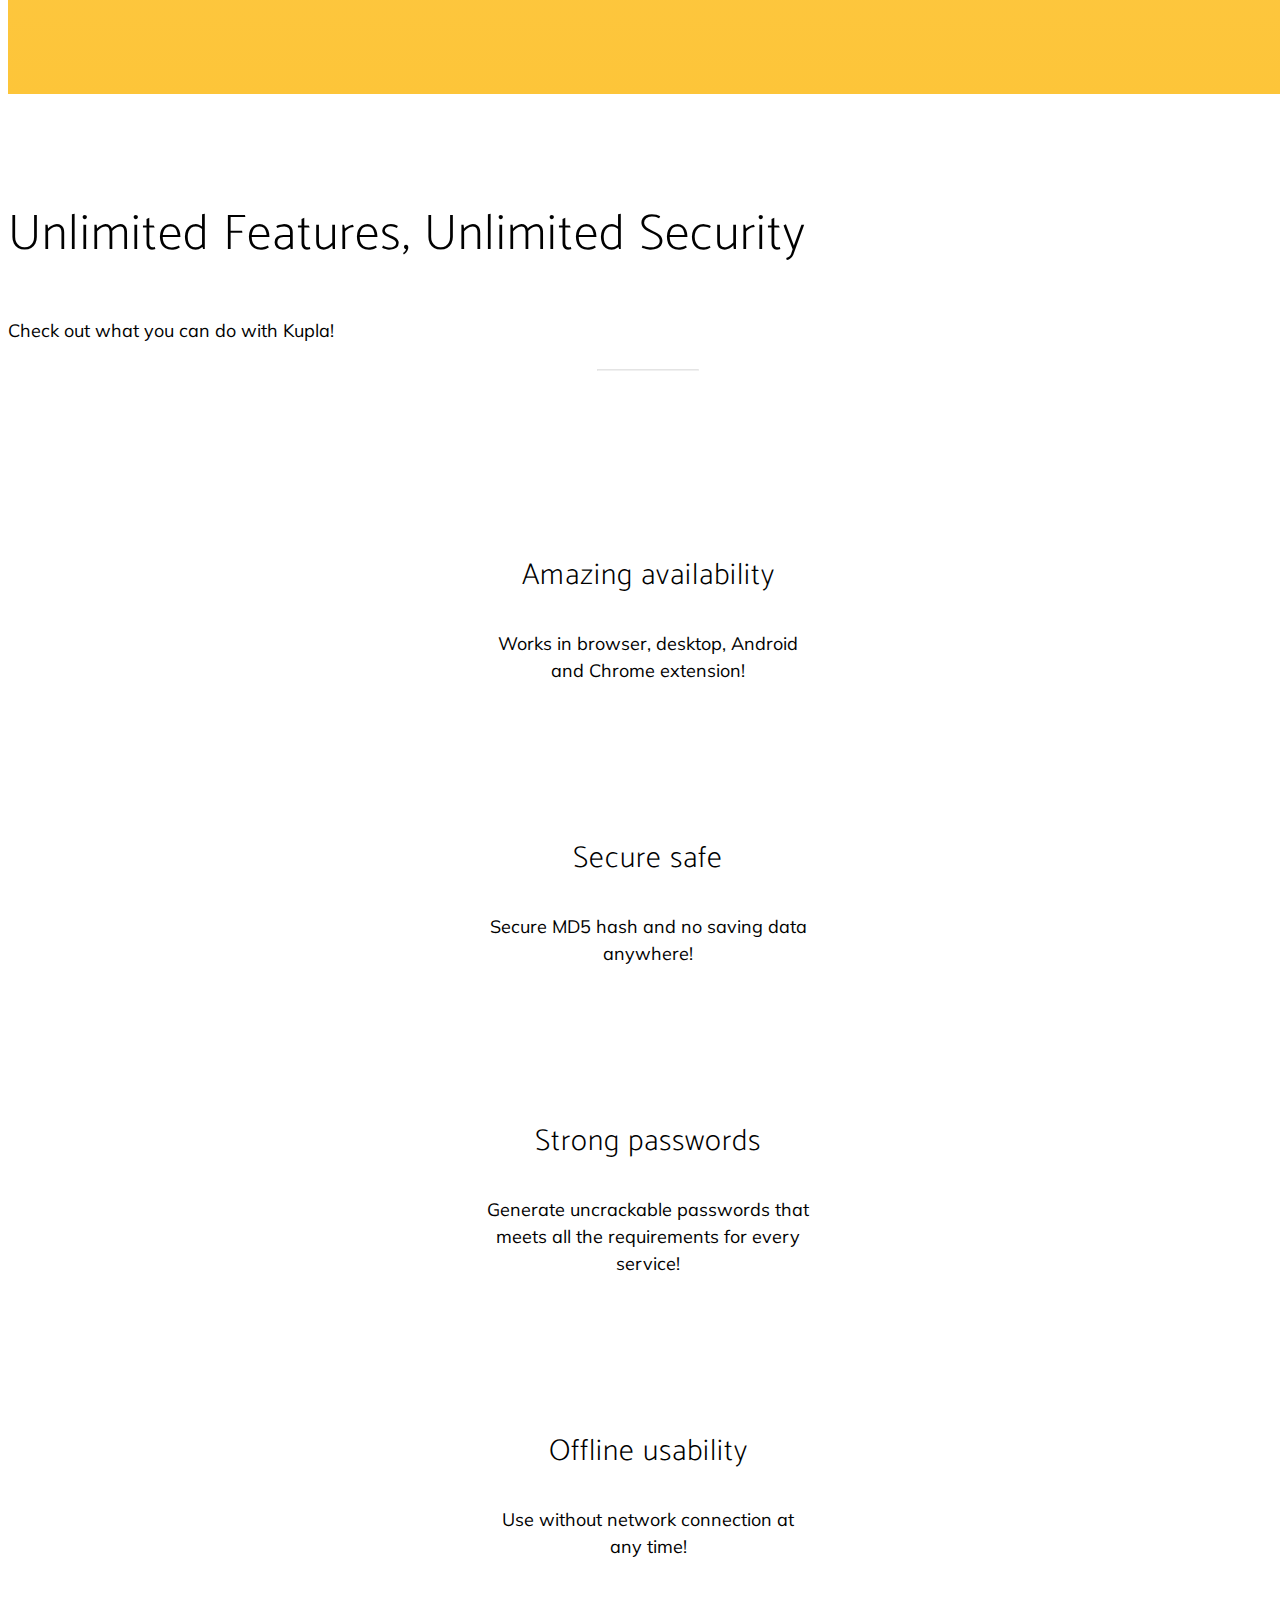
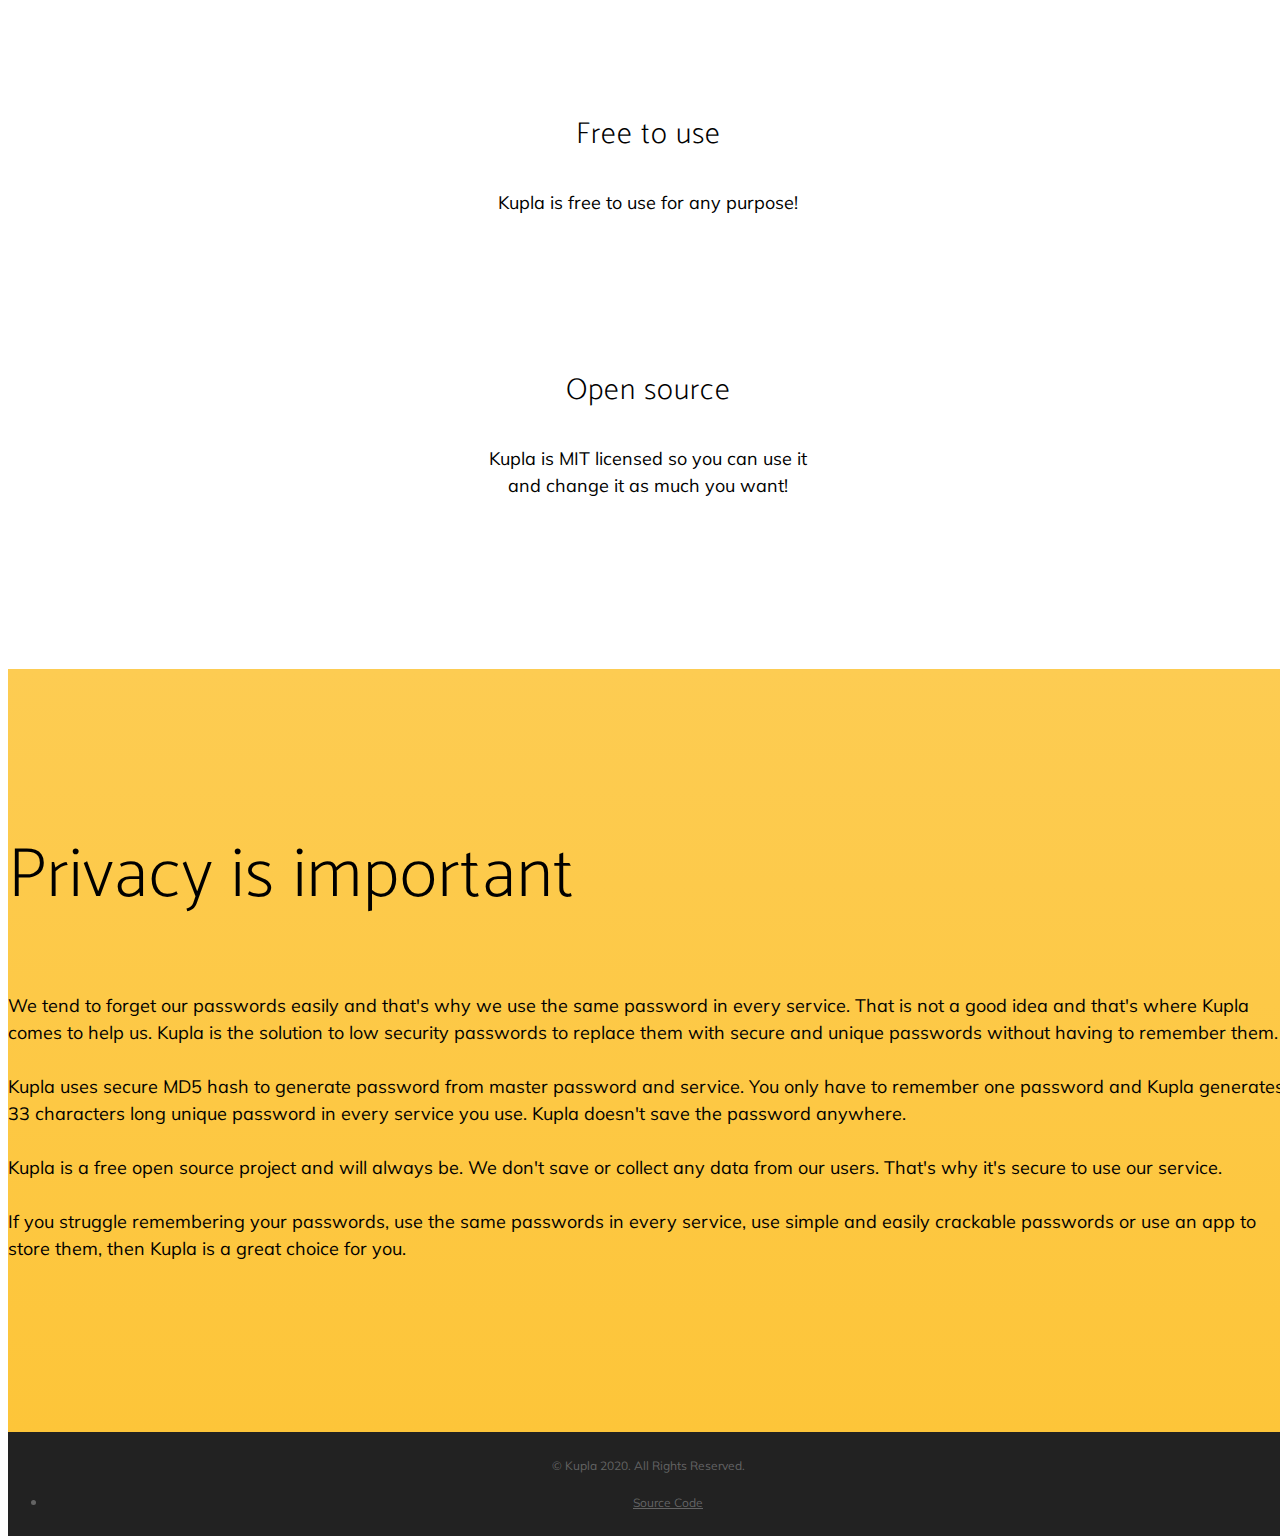
==== commit c481a4a7: "Update index.html" ====
--- a/index.html
+++ b/index.html
@@ -102,7 +102,7 @@
               <div class="col-lg-4">
                 <div class="feature-item">
                   <i class="icon-screen-smartphone text-primary"></i>
-                  <h3>Amazing Availability</h3>
+                  <h3>Amazing availability</h3>
                   <p class="text-muted">Works in browser, desktop, Android and Chrome extension!</p>
                 </div>
               </div>
@@ -125,21 +125,21 @@
               <div class="col-lg-4">
                 <div class="feature-item">
                   <i class="icon-globe text-primary"></i>
-                  <h3>Networkless usability</h3>
+                  <h3>Offline usability</h3>
                   <p class="text-muted">Use without network connection at any time!</p>
                 </div>
               </div>
               <div class="col-lg-4">
                 <div class="feature-item">
                   <i class="icon-present text-primary"></i>
-                  <h3>Free to Use</h3>
+                  <h3>Free to use</h3>
                   <p class="text-muted">Kupla is free to use for any purpose!</p>
                 </div>
               </div>
               <div class="col-lg-4">
                 <div class="feature-item">
                   <i class="icon-shield text-primary"></i>
-                  <h3>Open Source</h3>
+                  <h3>Open source</h3>
                   <p class="text-muted">Kupla is MIT licensed so you can use it and change it as much you want!</p>
                 </div>
               </div>
@@ -163,7 +163,7 @@
             <br/><br/>
             Kupla uses secure MD5 hash to generate password from master password and service. 
             You only have to remember one password and Kupla generates 33 characters long unique password in every service you use.   
-            Kupla doesn't save the password anywhere because it will generate the same password from the same credentials.
+            Kupla doesn't save the password anywhere.
             <br/><br/>
             Kupla is a free open source project and will always be. We don't save or collect any data from our users. 
             That's why it's secure to use our service.
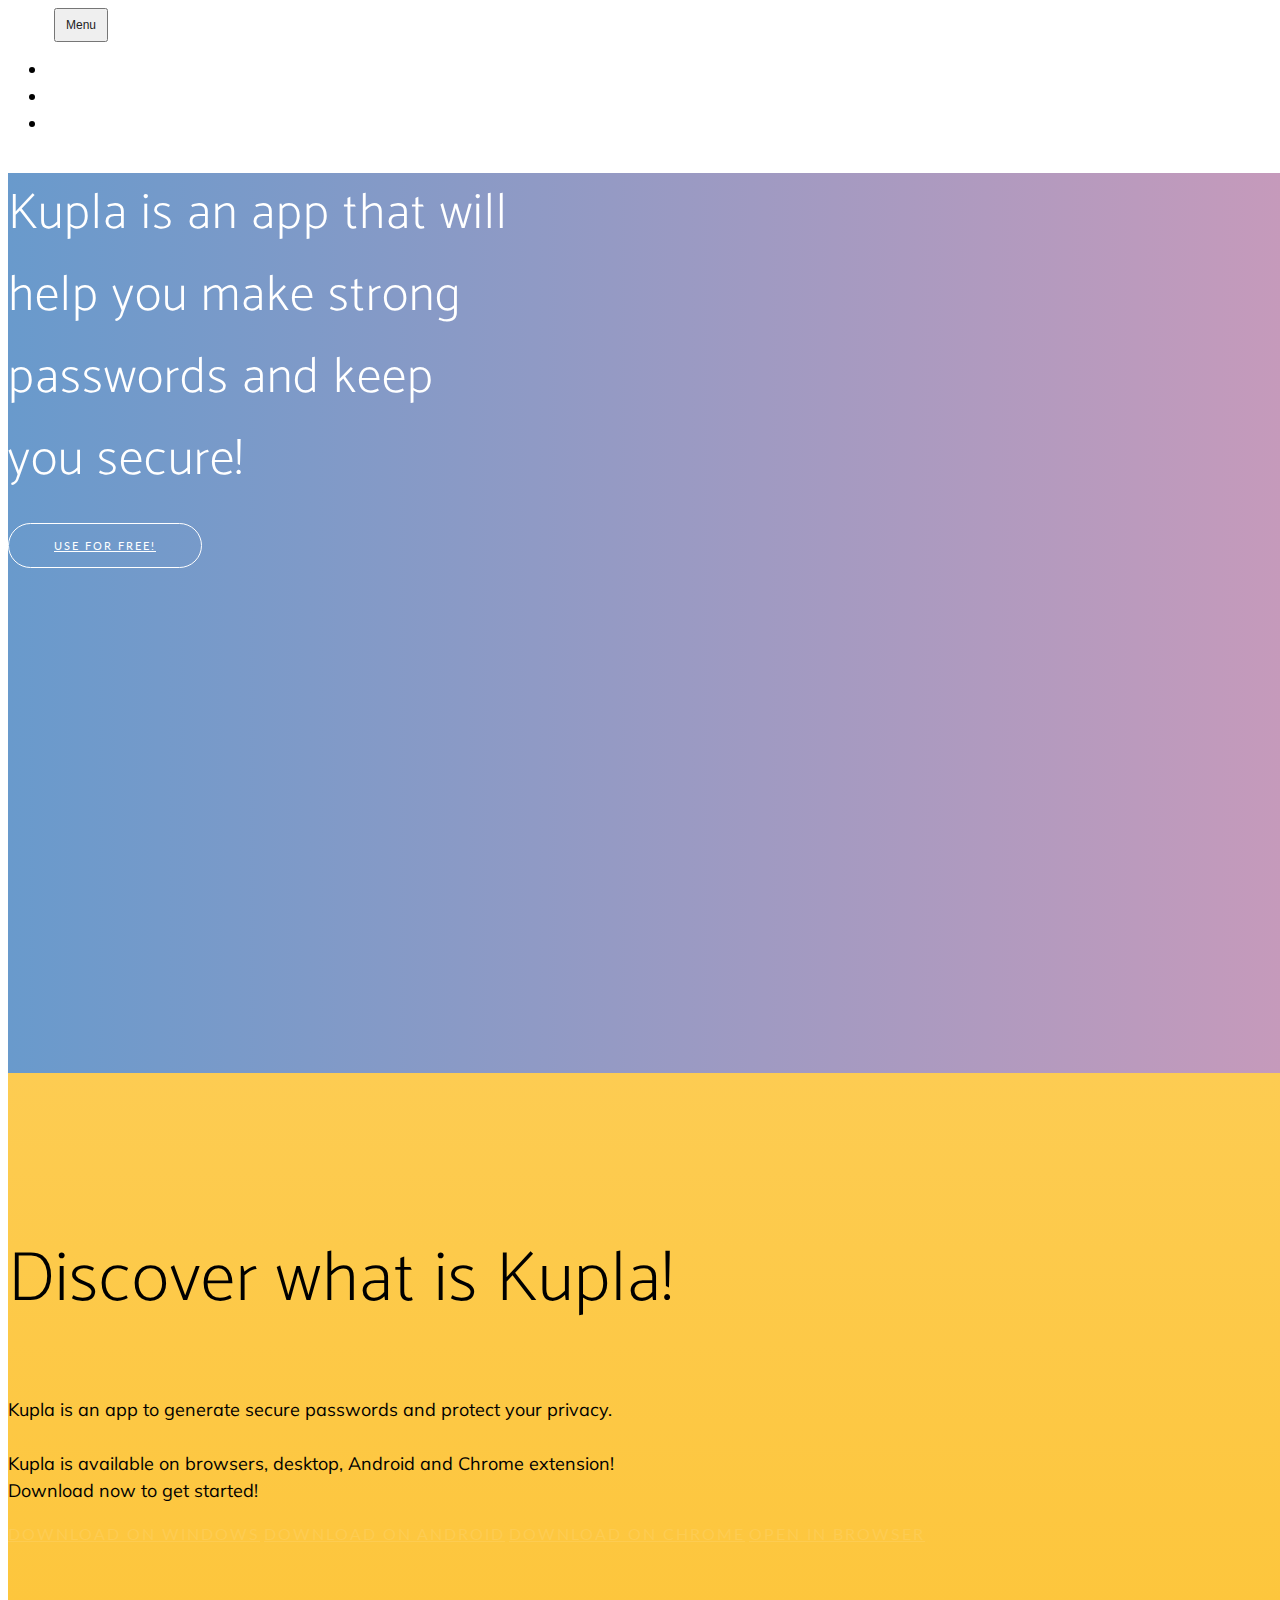
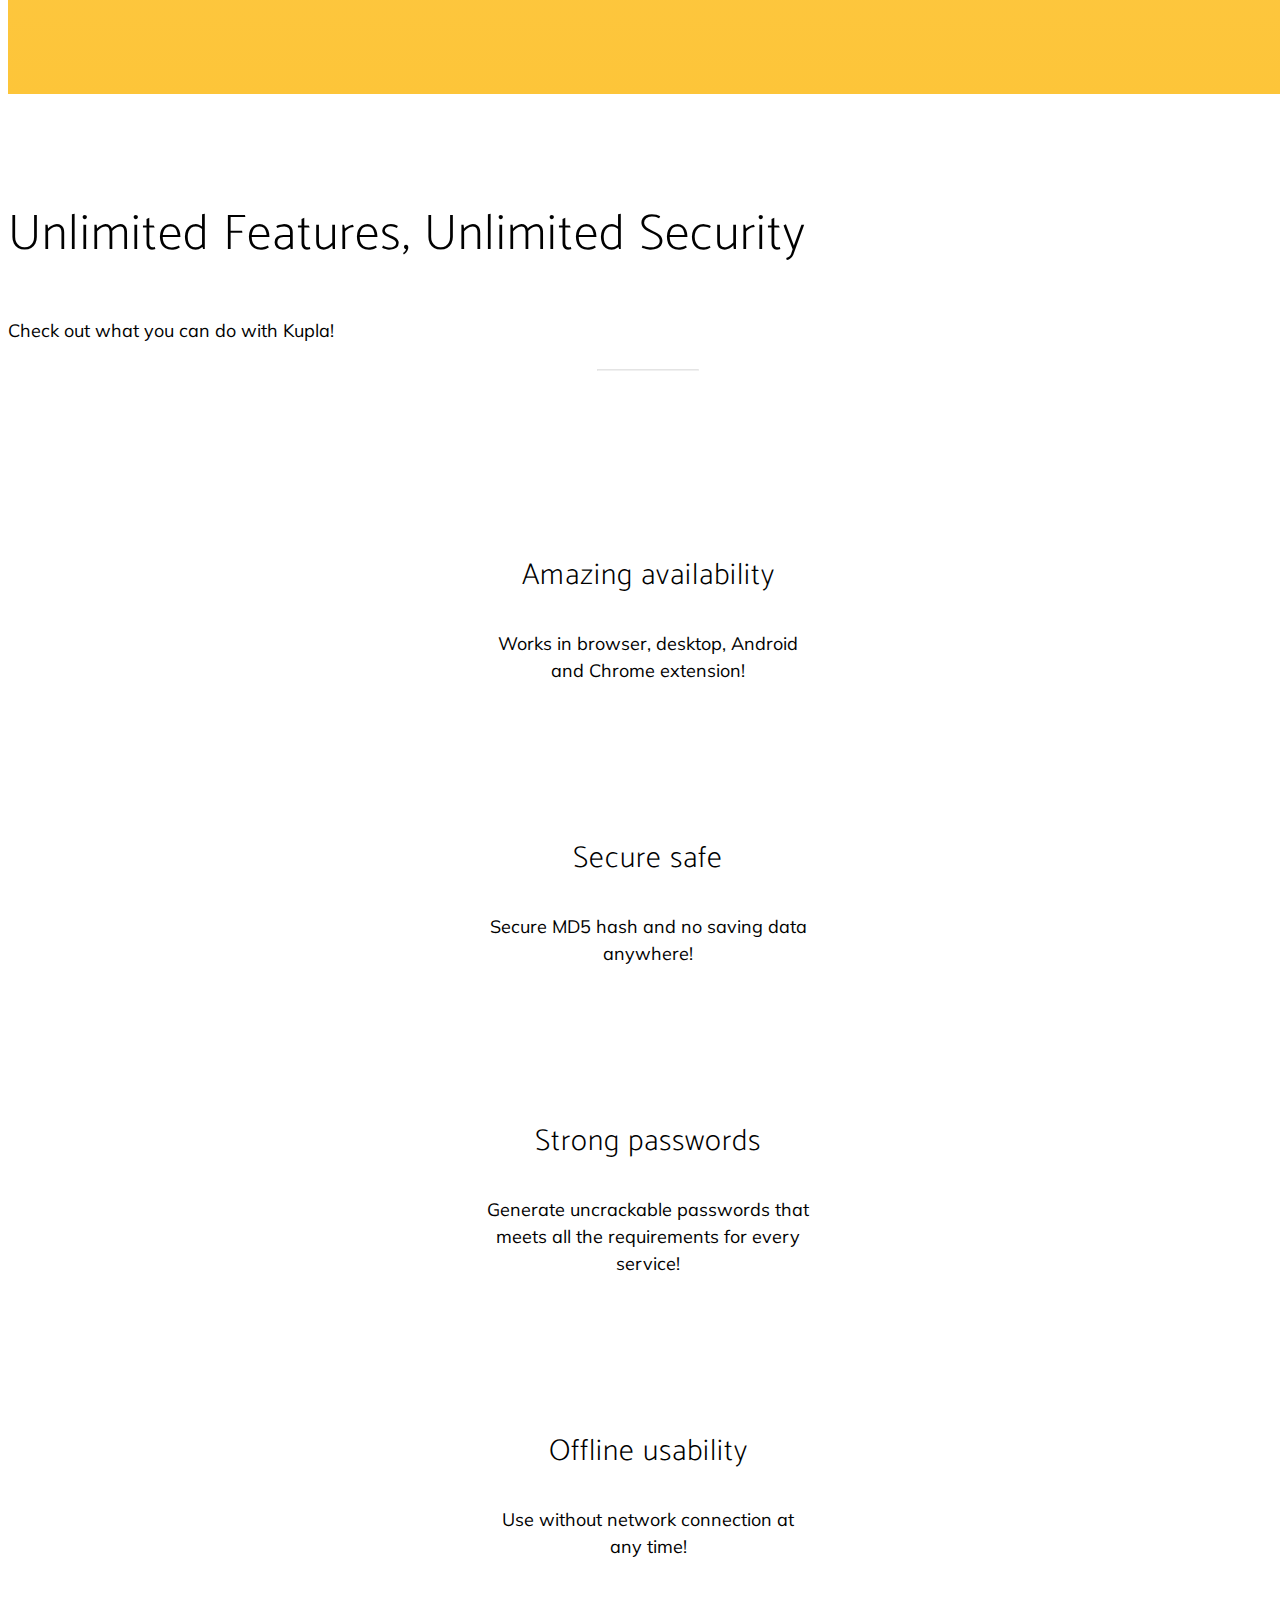
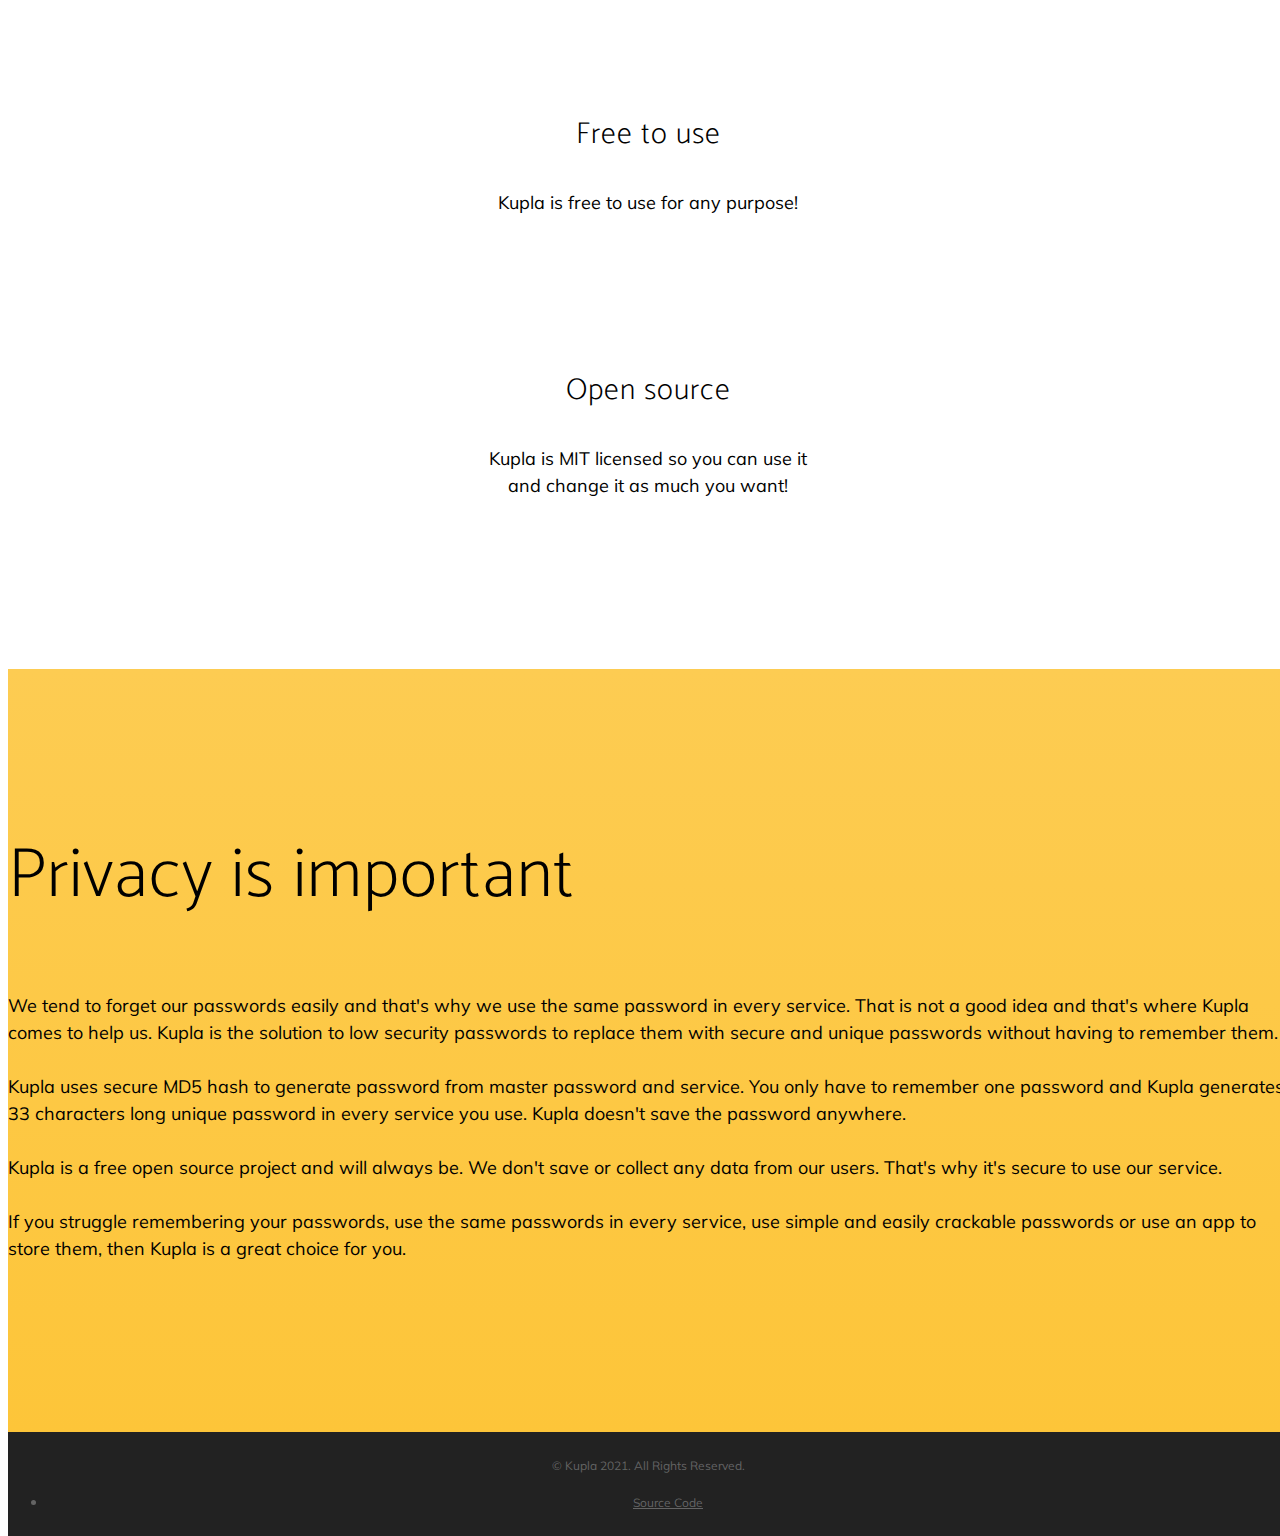
==== commit c941e66a: "Update index.html" ====
--- a/index.html
+++ b/index.html
@@ -8,6 +8,7 @@
   <meta name="description" content="Kupla is an app that will help you make strong passwords and keep you secure!">
   <meta name="keywords" content="kupla, password service, password hash"/>
   <meta name="author" content="Jeme">
+  <meta property="og:image" content="img/icon.png">
   <link rel="icon" type="image/x-icon" href="img/favicon.ico"/>
   <title>Kupla</title>
 
@@ -79,9 +80,9 @@
         <div class="col-md-8 mx-auto">
           <h2 class="section-heading">Discover what is Kupla!</h2>
           <p>Kupla is an app to generate secure passwords and protect your privacy.<br/><br/>Kupla is available on browsers, desktop, Android and Chrome extension!<br/>Download now to get started!</p>
-            <a href="#" class="btn btn-dark m-1">Download on Windows</a>
-            <a href="#" class="btn btn-dark m-1">Download on Android</a>
-            <a href="#" class="btn btn-dark m-1">Download on Chrome</a>
+            <a href="https://github.com/TheJeme/Kupla-desktop/releases/download/v1.0/Kupla.exe" class="btn btn-dark m-1">Download on Windows</a>
+            <a href="https://github.com/TheJeme/Kupla-mobile/releases/download/v1.0/Kupla.apk" class="btn btn-dark m-1">Download on Android</a>
+            <a href="https://chrome.google.com/webstore/detail/kupla/fahfbbefmgfagiblggnalolmcgfhhoni" class="btn btn-dark m-1">Download on Chrome</a>
             <a href="kupla.html" class="btn btn-dark m-1">Open in browser</a>
         </div>
       </div>
@@ -177,7 +178,7 @@
 
   <footer>
     <div class="container">
-      <p>&copy; Kupla 2020. All Rights Reserved.</p>
+      <p>&copy; Kupla 2021. All Rights Reserved.</p>
       <ul class="list-inline">
         <li class="list-inline-item">
           <a href="https://github.com/TheJeme/Kupla-website">Source Code</a>
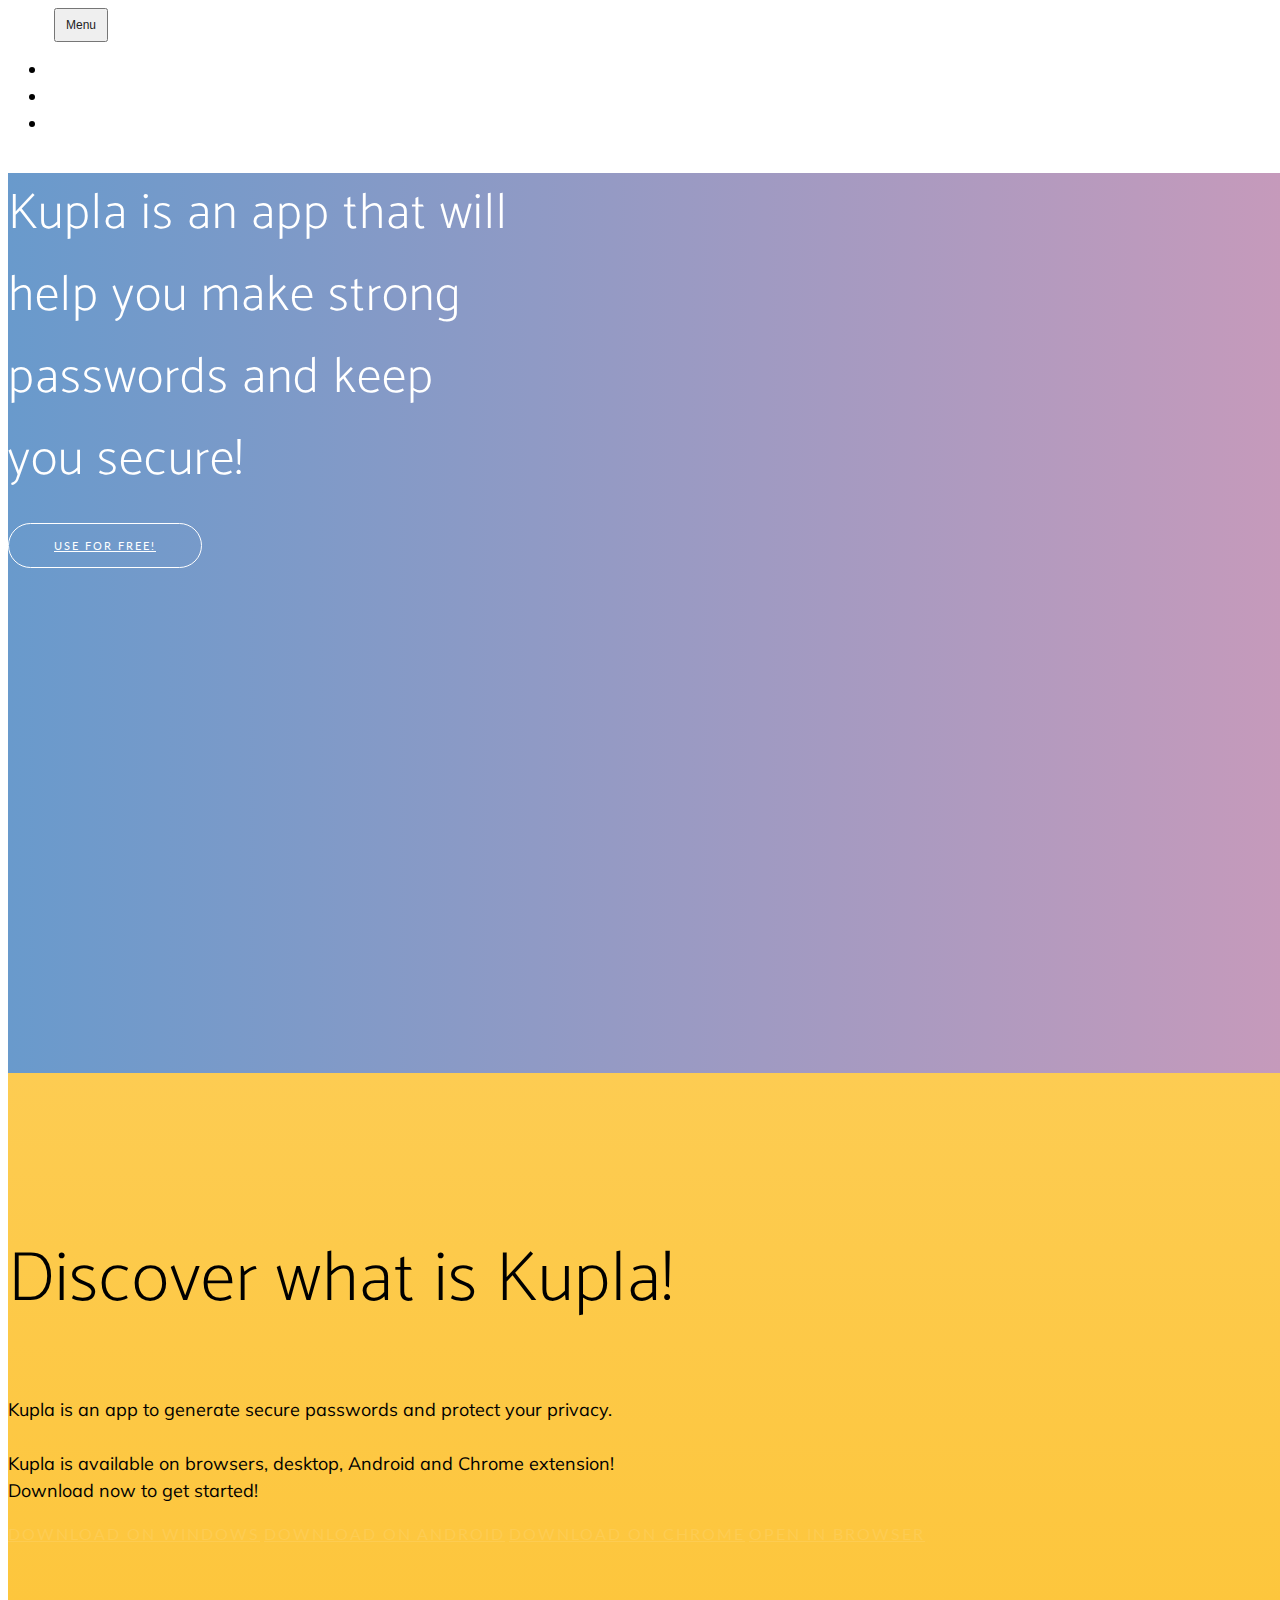
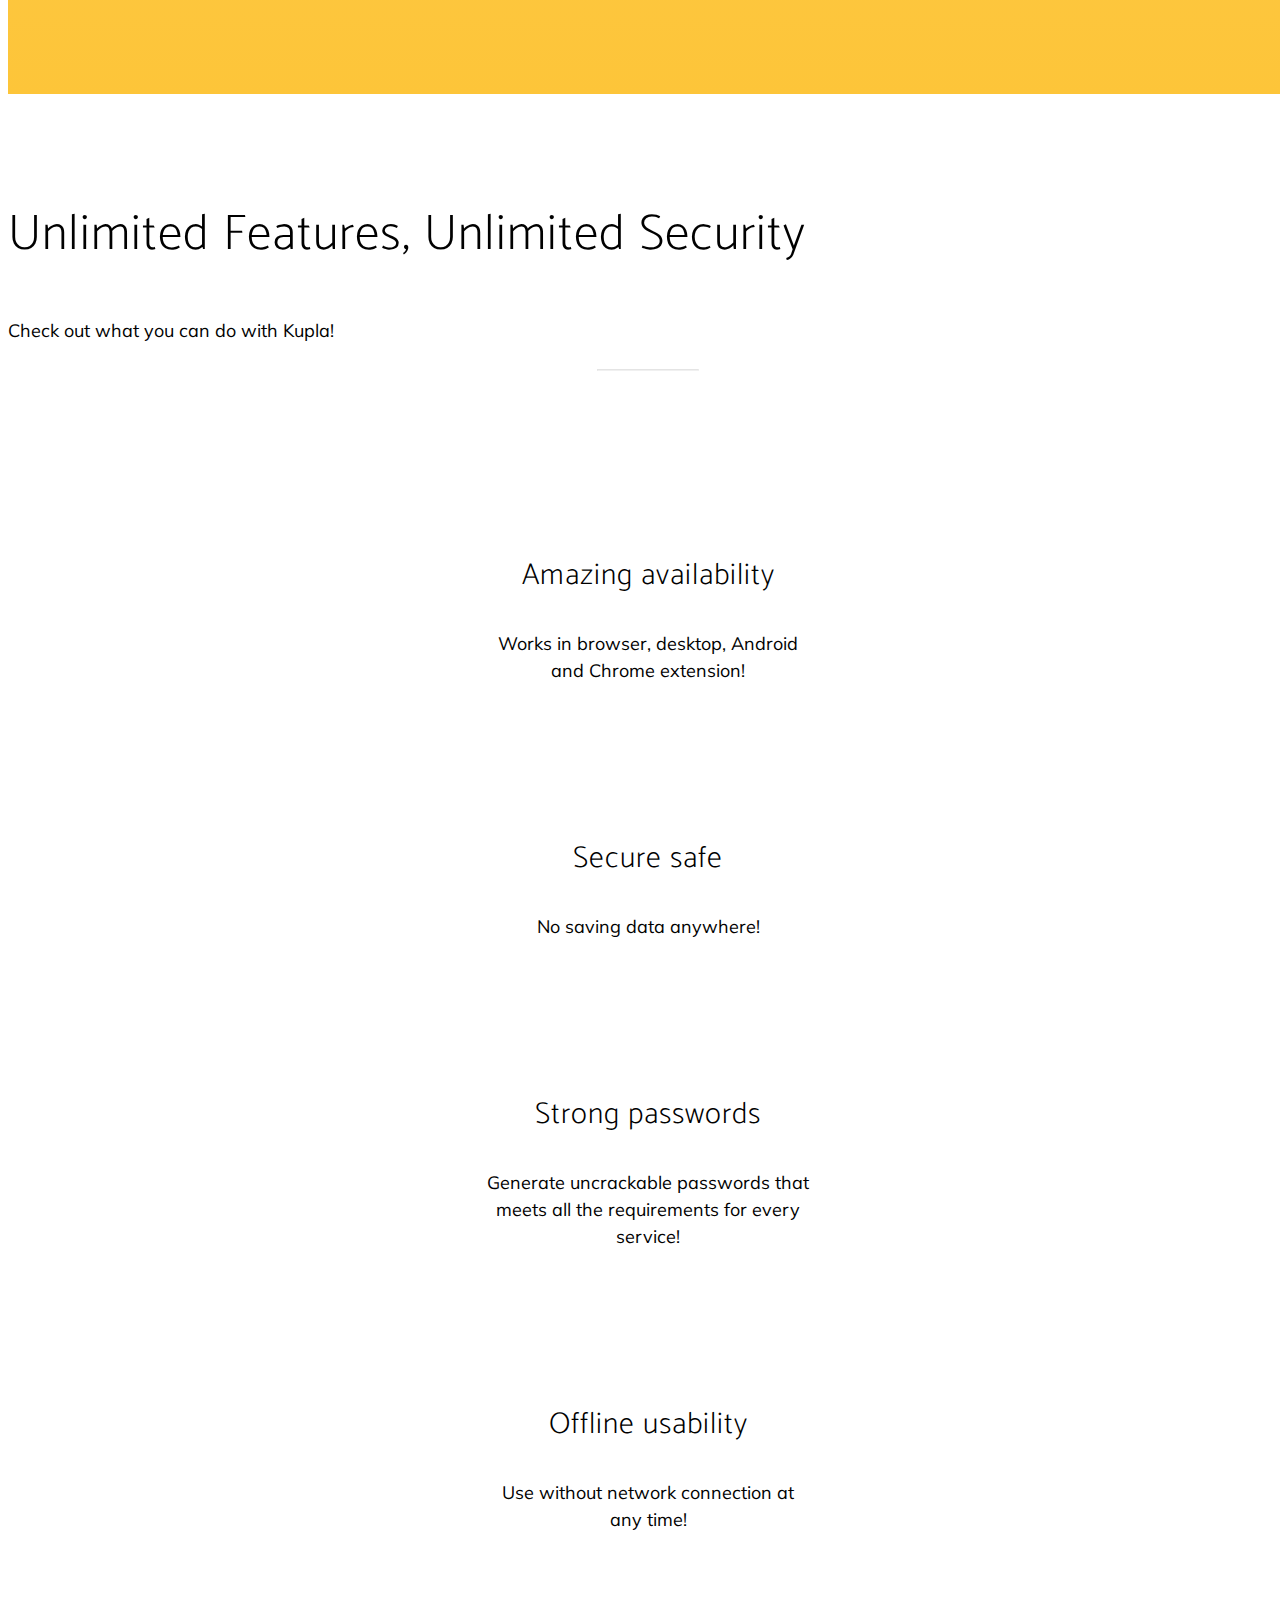
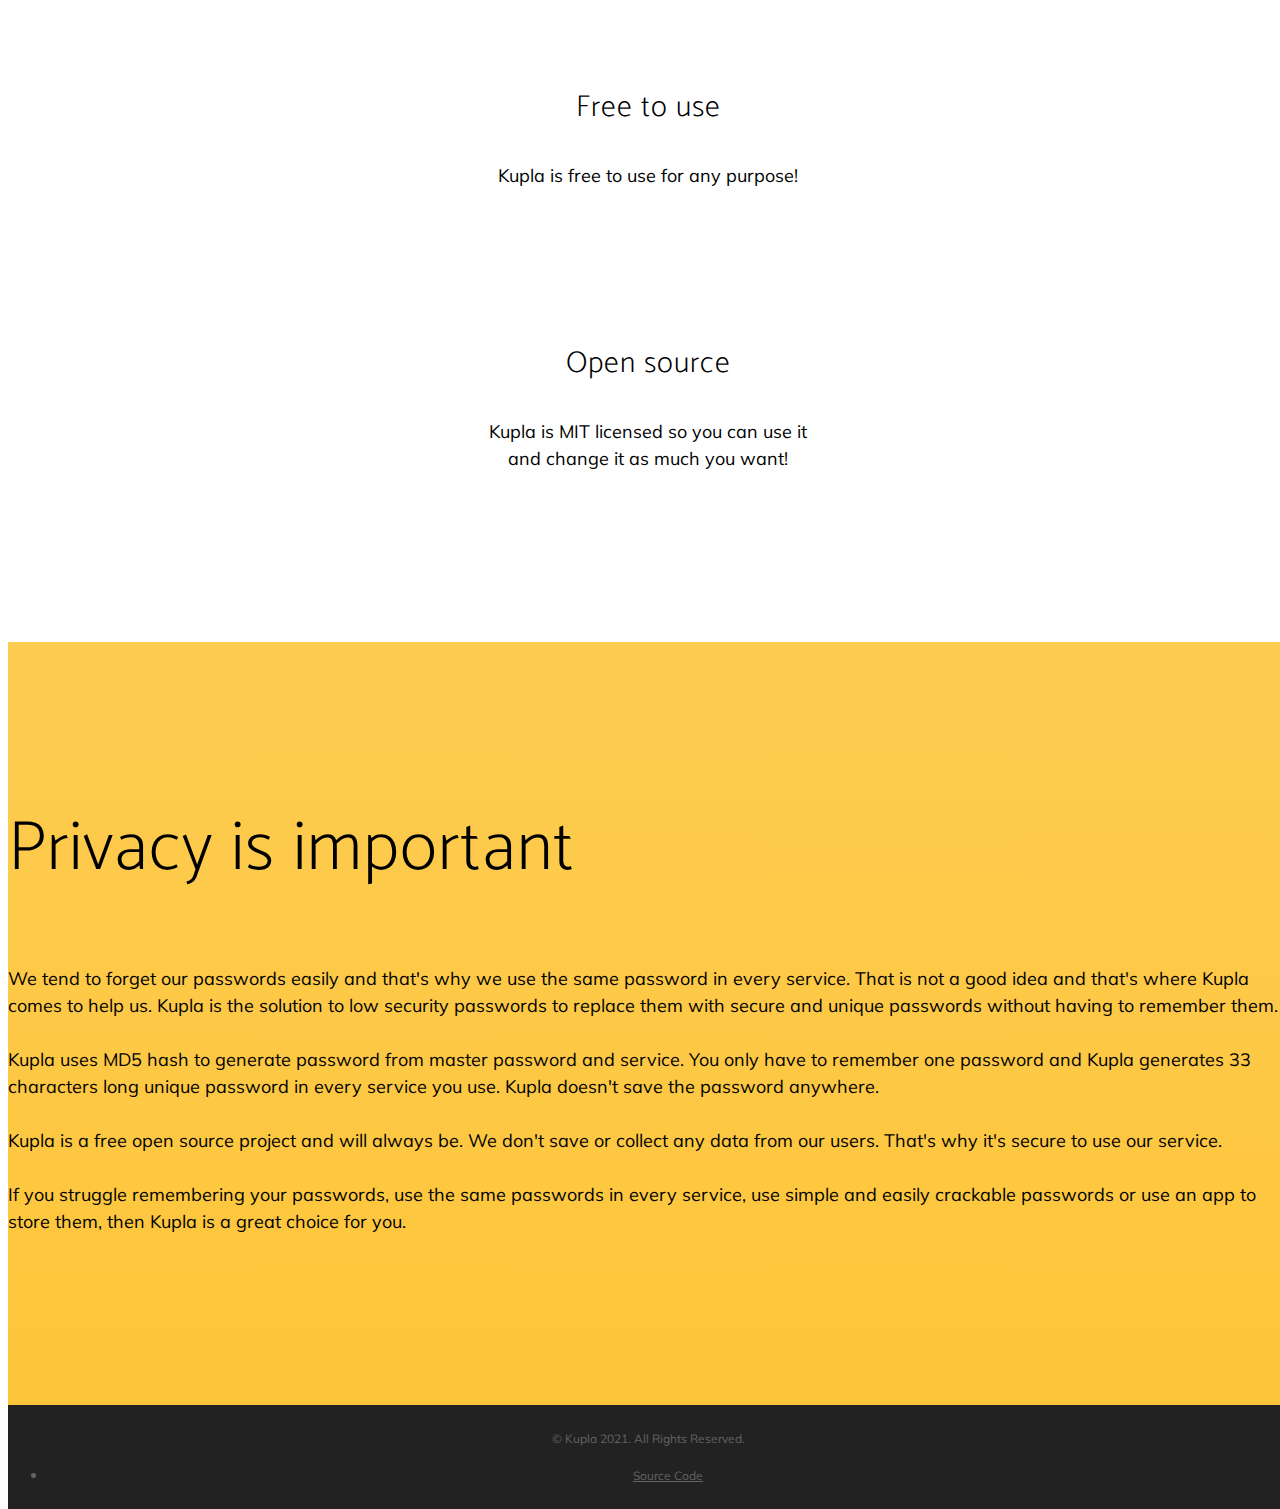
==== commit 2df62b99: "Update index.html" ====
--- a/index.html
+++ b/index.html
@@ -111,7 +111,7 @@
                 <div class="feature-item">
                   <i class="icon-lock text-primary"></i>
                   <h3>Secure safe</h3>
-                  <p class="text-muted">Secure MD5 hash and no saving data anywhere!</p>
+                  <p class="text-muted">No saving data anywhere!</p>
                 </div>
               </div>
               <div class="col-lg-4">
@@ -162,7 +162,7 @@
             Kupla is the solution to low security passwords to replace them with 
             secure and unique passwords without having to remember them.
             <br/><br/>
-            Kupla uses secure MD5 hash to generate password from master password and service. 
+            Kupla uses MD5 hash to generate password from master password and service. 
             You only have to remember one password and Kupla generates 33 characters long unique password in every service you use.   
             Kupla doesn't save the password anywhere.
             <br/><br/>
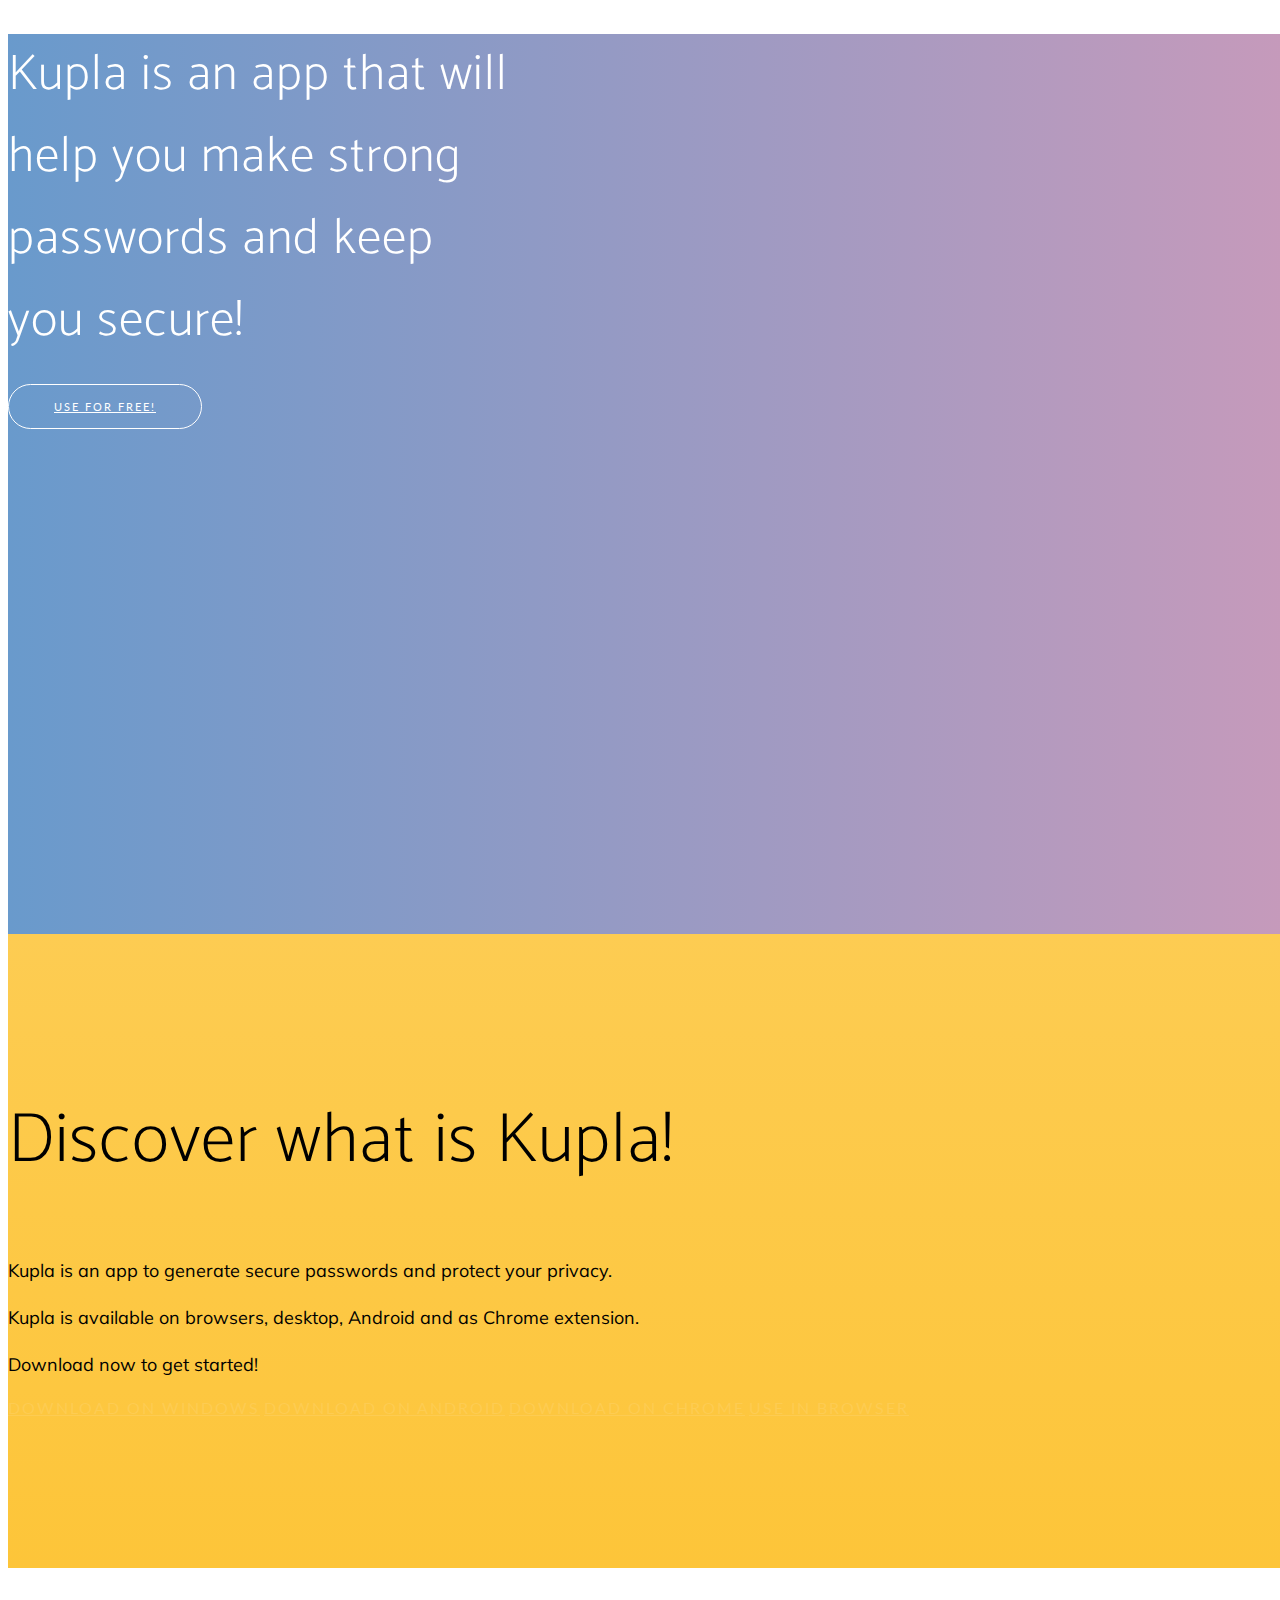
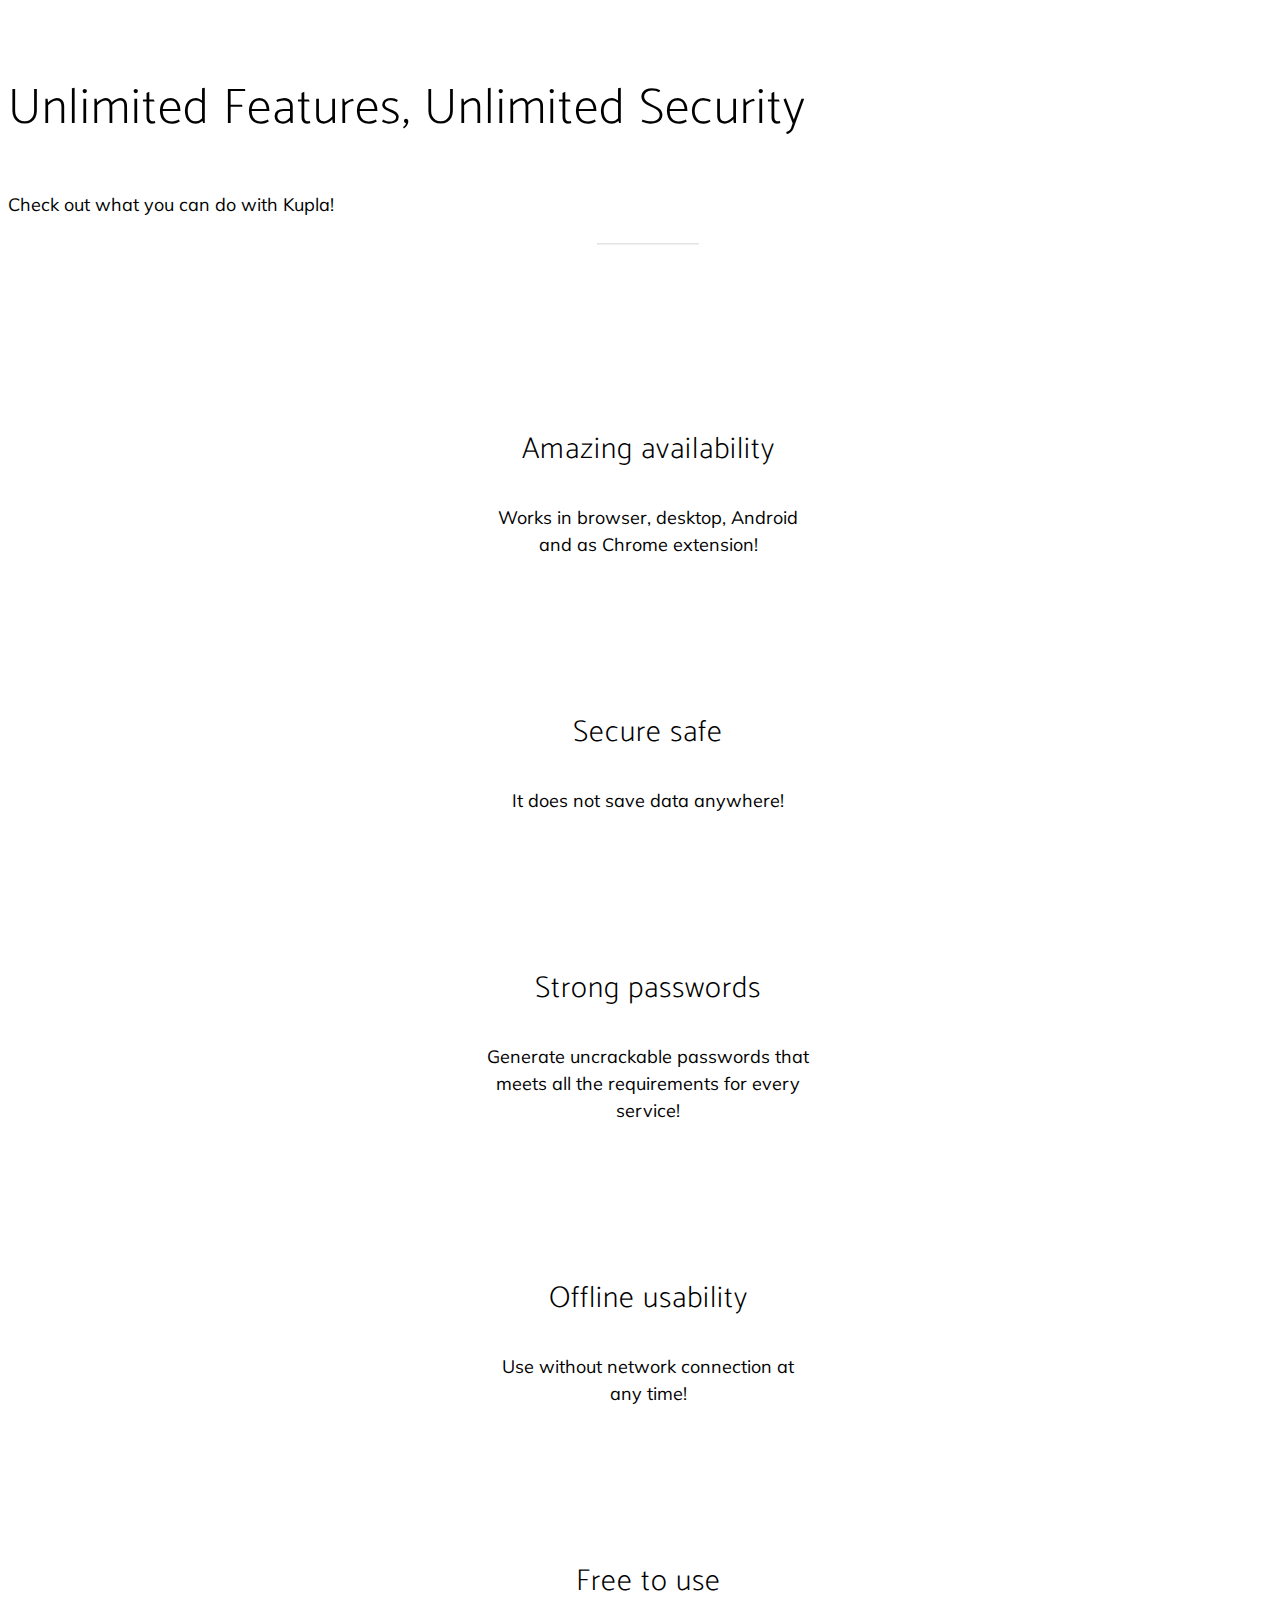
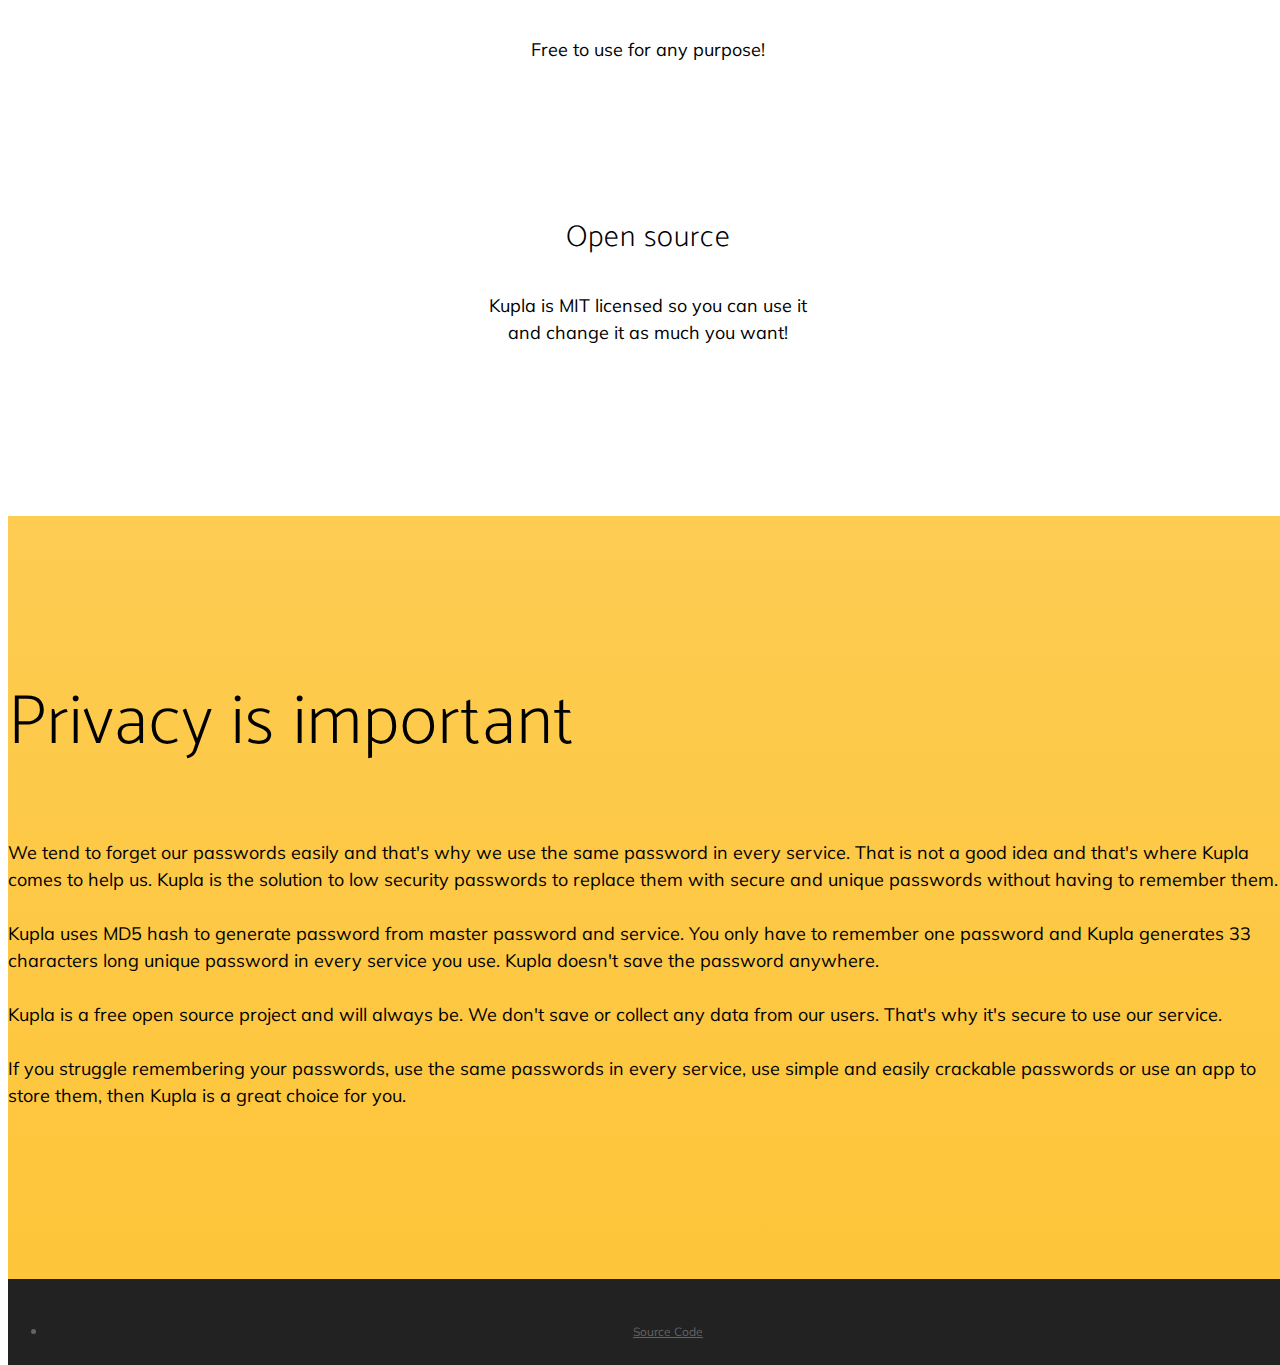
==== commit 70a1eec9: "Update to site" ====
--- a/index.html
+++ b/index.html
@@ -1,199 +1,227 @@
 <!DOCTYPE html>
 <html lang="en">
-
-<head>
-
-  <meta charset="utf-8">
-  <meta name="viewport" content="width=device-width, initial-scale=1, shrink-to-fit=no">
-  <meta name="description" content="Kupla is an app that will help you make strong passwords and keep you secure!">
-  <meta name="keywords" content="kupla, password service, password hash"/>
-  <meta name="author" content="Jeme">
-  <meta property="og:image" content="img/icon.png">
-  <link rel="icon" type="image/x-icon" href="img/favicon.ico"/>
-  <title>Kupla</title>
-
-  <link href="vendor/bootstrap/css/bootstrap.min.css" rel="stylesheet">
-
-  <link href="vendor/fontawesome-free/css/all.min.css" rel="stylesheet">
-  <link rel="stylesheet" href="vendor/simple-line-icons/css/simple-line-icons.css">
-  <link href="https://fonts.googleapis.com/css?family=Lato" rel="stylesheet">
-  <link href="https://fonts.googleapis.com/css?family=Catamaran:100,200,300,400,500,600,700,800,900" rel="stylesheet">
-  <link href="https://fonts.googleapis.com/css?family=Muli" rel="stylesheet">
-
-  <link rel="stylesheet" href="device-mockups/device-mockups.min.css">
-  <link href="css/new-age.min.css" rel="stylesheet">
-
-</head>
-
-<body id="page-top">
-
-  <nav class="navbar navbar-expand-lg navbar-light fixed-top" id="mainNav">
-    <div class="container">
-      <a class="navbar-brand js-scroll-trigger" href="#page-top">Kupla</a>
-      <button class="navbar-toggler navbar-toggler-right" type="button" data-toggle="collapse" data-target="#navbarResponsive" aria-controls="navbarResponsive" aria-expanded="false" aria-label="Toggle navigation">
-        Menu
-        <i class="fas fa-bars"></i>
-      </button>
-      <div class="collapse navbar-collapse" id="navbarResponsive">
-        <ul class="navbar-nav ml-auto">
-          <li class="nav-item">
-            <a class="nav-link js-scroll-trigger" href="#download">Download</a>
-          </li>
-          <li class="nav-item">
-            <a class="nav-link js-scroll-trigger" href="#features">Features</a>
-          </li>
-          <li class="nav-item">
-            <a class="nav-link js-scroll-trigger" href="#privacy">Privacy</a>
+  <head>
+    <meta charset="utf-8" />
+    <meta
+      name="viewport"
+      content="width=device-width, initial-scale=1, shrink-to-fit=no"
+    />
+    <meta
+      name="description"
+      content="Kupla is an app that will help you make strong passwords and keep you secure!"
+    />
+    <meta name="keywords" content="kupla, password service, password hash" />
+    <meta name="author" content="Jeme" />
+    <meta property="og:image" content="img/icon.png" />
+    <link rel="icon" type="image/x-icon" href="img/favicon.ico" />
+    <title>Kupla</title>
+    <link href="vendor/bootstrap/css/bootstrap.min.css" rel="stylesheet" />
+    <link href="vendor/fontawesome-free/css/all.min.css" rel="stylesheet" />
+    <link
+      rel="stylesheet"
+      href="vendor/simple-line-icons/css/simple-line-icons.css"
+    />
+    <link
+      href="https://fonts.googleapis.com/css?family=Lato"
+      rel="stylesheet"
+    />
+    <link
+      href="https://fonts.googleapis.com/css?family=Catamaran:100,200,300,400,500,600,700,800,900"
+      rel="stylesheet"
+    />
+    <link
+      href="https://fonts.googleapis.com/css?family=Muli"
+      rel="stylesheet"
+    />
+
+    <link rel="stylesheet" href="device-mockups/device-mockups.min.css" />
+    <link href="css/new-age.min.css" rel="stylesheet" />
+  </head>
+
+  <body id="page-top">
+    <header class="masthead">
+      <div class="container h-100">
+        <div class="row h-100">
+          <div class="col-lg-7 my-auto">
+            <div class="header-content mx-auto">
+              <h1 class="mb-5">
+                Kupla is an app that will help you make strong passwords and
+                keep you secure!
+              </h1>
+              <a
+                href="#download"
+                class="btn btn-outline btn-xl js-scroll-trigger"
+                >Use for Free!</a
+              >
+            </div>
+          </div>
+          <div class="col-lg-5 my-auto">
+            <div class="device-container">
+              <div class="device-mockup iphone6_plus portrait white">
+                <div class="device">
+                  <div class="screen">
+                    <img src="img/logo.png" class="img-fluid" alt="" />
+                  </div>
+                </div>
+              </div>
+            </div>
+          </div>
+        </div>
+      </div>
+    </header>
+
+    <section class="download bg-primary text-center" id="download">
+      <div class="container">
+        <div class="row">
+          <div class="col-md-8 mx-auto">
+            <h2 class="section-heading">Discover what is Kupla!</h2>
+            <p class="mb-0">
+              Kupla is an app to generate secure passwords and protect your
+              privacy.
+            </p>
+            <p class="mb-0">
+              Kupla is available on browsers, desktop, Android and as Chrome
+              extension.
+            </p>
+            <p>Download now to get started!</p>
+            <a
+              href="https://github.com/TheJeme/Kupla-desktop/releases/download/v1.0/Kupla.exe"
+              class="btn btn-dark m-1"
+              >Download on Windows</a
+            >
+            <a
+              href="https://play.google.com/store/apps/details?id=com.jemedev.kupla"
+              class="btn btn-dark m-1"
+              >Download on Android</a
+            >
+            <a
+              href="https://chrome.google.com/webstore/detail/kupla/fahfbbefmgfagiblggnalolmcgfhhoni"
+              class="btn btn-dark m-1"
+              >Download on Chrome</a
+            >
+            <a href="kupla.html" class="btn btn-dark m-1">Use in browser</a>
+          </div>
+        </div>
+      </div>
+    </section>
+
+    <section class="features" id="features">
+      <div class="container">
+        <div class="section-heading text-center">
+          <h2>Unlimited Features, Unlimited Security</h2>
+          <p class="text-muted">Check out what you can do with Kupla!</p>
+          <hr />
+        </div>
+        <div class="row">
+          <div class="col-lg-12 my-auto">
+            <div class="container-fluid">
+              <div class="row">
+                <div class="col-lg-4">
+                  <div class="feature-item">
+                    <i class="icon-screen-smartphone text-primary"></i>
+                    <h3>Amazing availability</h3>
+                    <p class="text-muted">
+                      Works in browser, desktop, Android and as Chrome
+                      extension!
+                    </p>
+                  </div>
+                </div>
+                <div class="col-lg-4">
+                  <div class="feature-item">
+                    <i class="icon-lock text-primary"></i>
+                    <h3>Secure safe</h3>
+                    <p class="text-muted">It does not save data anywhere!</p>
+                  </div>
+                </div>
+                <div class="col-lg-4">
+                  <div class="feature-item">
+                    <i class="icon-layers text-primary"></i>
+                    <h3>Strong passwords</h3>
+                    <p class="text-muted">
+                      Generate uncrackable passwords that meets all the
+                      requirements for every service!
+                    </p>
+                  </div>
+                </div>
+              </div>
+              <div class="row">
+                <div class="col-lg-4">
+                  <div class="feature-item">
+                    <i class="icon-globe text-primary"></i>
+                    <h3>Offline usability</h3>
+                    <p class="text-muted">
+                      Use without network connection at any time!
+                    </p>
+                  </div>
+                </div>
+                <div class="col-lg-4">
+                  <div class="feature-item">
+                    <i class="icon-present text-primary"></i>
+                    <h3>Free to use</h3>
+                    <p class="text-muted">Free to use for any purpose!</p>
+                  </div>
+                </div>
+                <div class="col-lg-4">
+                  <div class="feature-item">
+                    <i class="icon-shield text-primary"></i>
+                    <h3>Open source</h3>
+                    <p class="text-muted">
+                      Kupla is MIT licensed so you can use it and change it as
+                      much you want!
+                    </p>
+                  </div>
+                </div>
+              </div>
+            </div>
+          </div>
+        </div>
+      </div>
+    </section>
+
+    <section class="download bg-primary" id="privacy">
+      <div class="container">
+        <div class="row">
+          <div class="col-md-8 mx-auto">
+            <h2 class="section-heading text-center">
+              Privacy is important <i class="fas fa-heart heart"></i>
+            </h2>
+            <p class="px-3">
+              We tend to forget our passwords easily and that's why we use the
+              same password in every service. That is not a good idea and that's
+              where Kupla comes to help us. Kupla is the solution to low
+              security passwords to replace them with secure and unique
+              passwords without having to remember them. <br /><br />
+              Kupla uses MD5 hash to generate password from master password and
+              service. You only have to remember one password and Kupla
+              generates 33 characters long unique password in every service you
+              use. Kupla doesn't save the password anywhere.
+              <br /><br />
+              Kupla is a free open source project and will always be. We don't
+              save or collect any data from our users. That's why it's secure to
+              use our service.
+              <br /><br />
+              If you struggle remembering your passwords, use the same passwords
+              in every service, use simple and easily crackable passwords or use
+              an app to store them, then Kupla is a great choice for you.
+            </p>
+          </div>
+        </div>
+      </div>
+    </section>
+
+    <footer>
+      <div class="container">
+        <ul class="list-inline">
+          <li class="list-inline-item">
+            <a href="https://github.com/TheJeme/kupla">Source Code</a>
           </li>
         </ul>
       </div>
-    </div>
-  </nav>
-
-  <header class="masthead">
-    <div class="container h-100">
-      <div class="row h-100">
-        <div class="col-lg-7 my-auto">
-          <div class="header-content mx-auto">
-            <h1 class="mb-5">Kupla is an app that will help you make strong passwords and keep you secure!</h1>
-            <a href="#download" class="btn btn-outline btn-xl js-scroll-trigger">Use for Free!</a>
-          </div>
-        </div>
-        <div class="col-lg-5 my-auto">
-          <div class="device-container">
-            <div class="device-mockup iphone6_plus portrait white">
-              <div class="device">
-                <div class="screen">
-                  <img src="img/logo.png" class="img-fluid" alt="">
-                </div>
-              </div>
-            </div>
-          </div>
-        </div>
-      </div>
-    </div>
-  </header>
-
-  <section class="download bg-primary text-center" id="download">
-    <div class="container">
-      <div class="row">
-        <div class="col-md-8 mx-auto">
-          <h2 class="section-heading">Discover what is Kupla!</h2>
-          <p>Kupla is an app to generate secure passwords and protect your privacy.<br/><br/>Kupla is available on browsers, desktop, Android and Chrome extension!<br/>Download now to get started!</p>
-            <a href="https://github.com/TheJeme/Kupla-desktop/releases/download/v1.0/Kupla.exe" class="btn btn-dark m-1">Download on Windows</a>
-            <a href="https://github.com/TheJeme/Kupla-mobile/releases/download/v1.0/Kupla.apk" class="btn btn-dark m-1">Download on Android</a>
-            <a href="https://chrome.google.com/webstore/detail/kupla/fahfbbefmgfagiblggnalolmcgfhhoni" class="btn btn-dark m-1">Download on Chrome</a>
-            <a href="kupla.html" class="btn btn-dark m-1">Open in browser</a>
-        </div>
-      </div>
-    </div>
-  </section>
-
-  <section class="features" id="features">
-    <div class="container">
-      <div class="section-heading text-center">
-        <h2>Unlimited Features, Unlimited Security</h2>
-        <p class="text-muted">Check out what you can do with Kupla!</p>
-        <hr>
-      </div>
-      <div class="row">
-        <div class="col-lg-12 my-auto">
-          <div class="container-fluid">
-            <div class="row">
-              <div class="col-lg-4">
-                <div class="feature-item">
-                  <i class="icon-screen-smartphone text-primary"></i>
-                  <h3>Amazing availability</h3>
-                  <p class="text-muted">Works in browser, desktop, Android and Chrome extension!</p>
-                </div>
-              </div>
-              <div class="col-lg-4">
-                <div class="feature-item">
-                  <i class="icon-lock text-primary"></i>
-                  <h3>Secure safe</h3>
-                  <p class="text-muted">No saving data anywhere!</p>
-                </div>
-              </div>
-              <div class="col-lg-4">
-                <div class="feature-item">
-                  <i class="icon-layers text-primary"></i>
-                  <h3>Strong passwords</h3>
-                  <p class="text-muted">Generate uncrackable passwords that meets all the requirements for every service!</p>
-                </div>
-              </div>
-            </div>
-            <div class="row">
-              <div class="col-lg-4">
-                <div class="feature-item">
-                  <i class="icon-globe text-primary"></i>
-                  <h3>Offline usability</h3>
-                  <p class="text-muted">Use without network connection at any time!</p>
-                </div>
-              </div>
-              <div class="col-lg-4">
-                <div class="feature-item">
-                  <i class="icon-present text-primary"></i>
-                  <h3>Free to use</h3>
-                  <p class="text-muted">Kupla is free to use for any purpose!</p>
-                </div>
-              </div>
-              <div class="col-lg-4">
-                <div class="feature-item">
-                  <i class="icon-shield text-primary"></i>
-                  <h3>Open source</h3>
-                  <p class="text-muted">Kupla is MIT licensed so you can use it and change it as much you want!</p>
-                </div>
-              </div>
-            </div>
-          </div>
-        </div>
-      </div>
-    </div>
-  </section>
-
-
-  <section class="download bg-primary" id="privacy">
-    <div class="container">
-      <div class="row">
-        <div class="col-md-8 mx-auto">
-          <h2 class="section-heading text-center">Privacy is important <i class="fas fa-heart heart"></i></h2>
-          <p>We tend to forget our passwords easily and that's why we use the same password in every service. 
-            That is not a good idea and that's where Kupla comes to help us. 
-            Kupla is the solution to low security passwords to replace them with 
-            secure and unique passwords without having to remember them.
-            <br/><br/>
-            Kupla uses MD5 hash to generate password from master password and service. 
-            You only have to remember one password and Kupla generates 33 characters long unique password in every service you use.   
-            Kupla doesn't save the password anywhere.
-            <br/><br/>
-            Kupla is a free open source project and will always be. We don't save or collect any data from our users. 
-            That's why it's secure to use our service.
-            <br/><br/>
-            If you struggle remembering your passwords, use the same passwords in every service, 
-            use simple and easily crackable passwords or use an app to store them, then Kupla is a great choice for you.</p>
-        </div>
-      </div>
-    </div>
-  </section>
-
-  <footer>
-    <div class="container">
-      <p>&copy; Kupla 2021. All Rights Reserved.</p>
-      <ul class="list-inline">
-        <li class="list-inline-item">
-          <a href="https://github.com/TheJeme/Kupla-website">Source Code</a>
-        </li>
-      </ul>
-    </div>
-  </footer>
-
-  <script src="vendor/jquery/jquery.min.js"></script>
-  <script src="vendor/bootstrap/js/bootstrap.bundle.min.js"></script>
-
-  <script src="vendor/jquery-easing/jquery.easing.min.js"></script>
-
-  <script src="js/new-age.min.js"></script>
-
-</body>
-
+    </footer>
+
+    <script src="vendor/jquery/jquery.min.js"></script>
+    <script src="vendor/bootstrap/js/bootstrap.bundle.min.js"></script>
+    <script src="vendor/jquery-easing/jquery.easing.min.js"></script>
+    <script src="js/new-age.min.js"></script>
+  </body>
 </html>
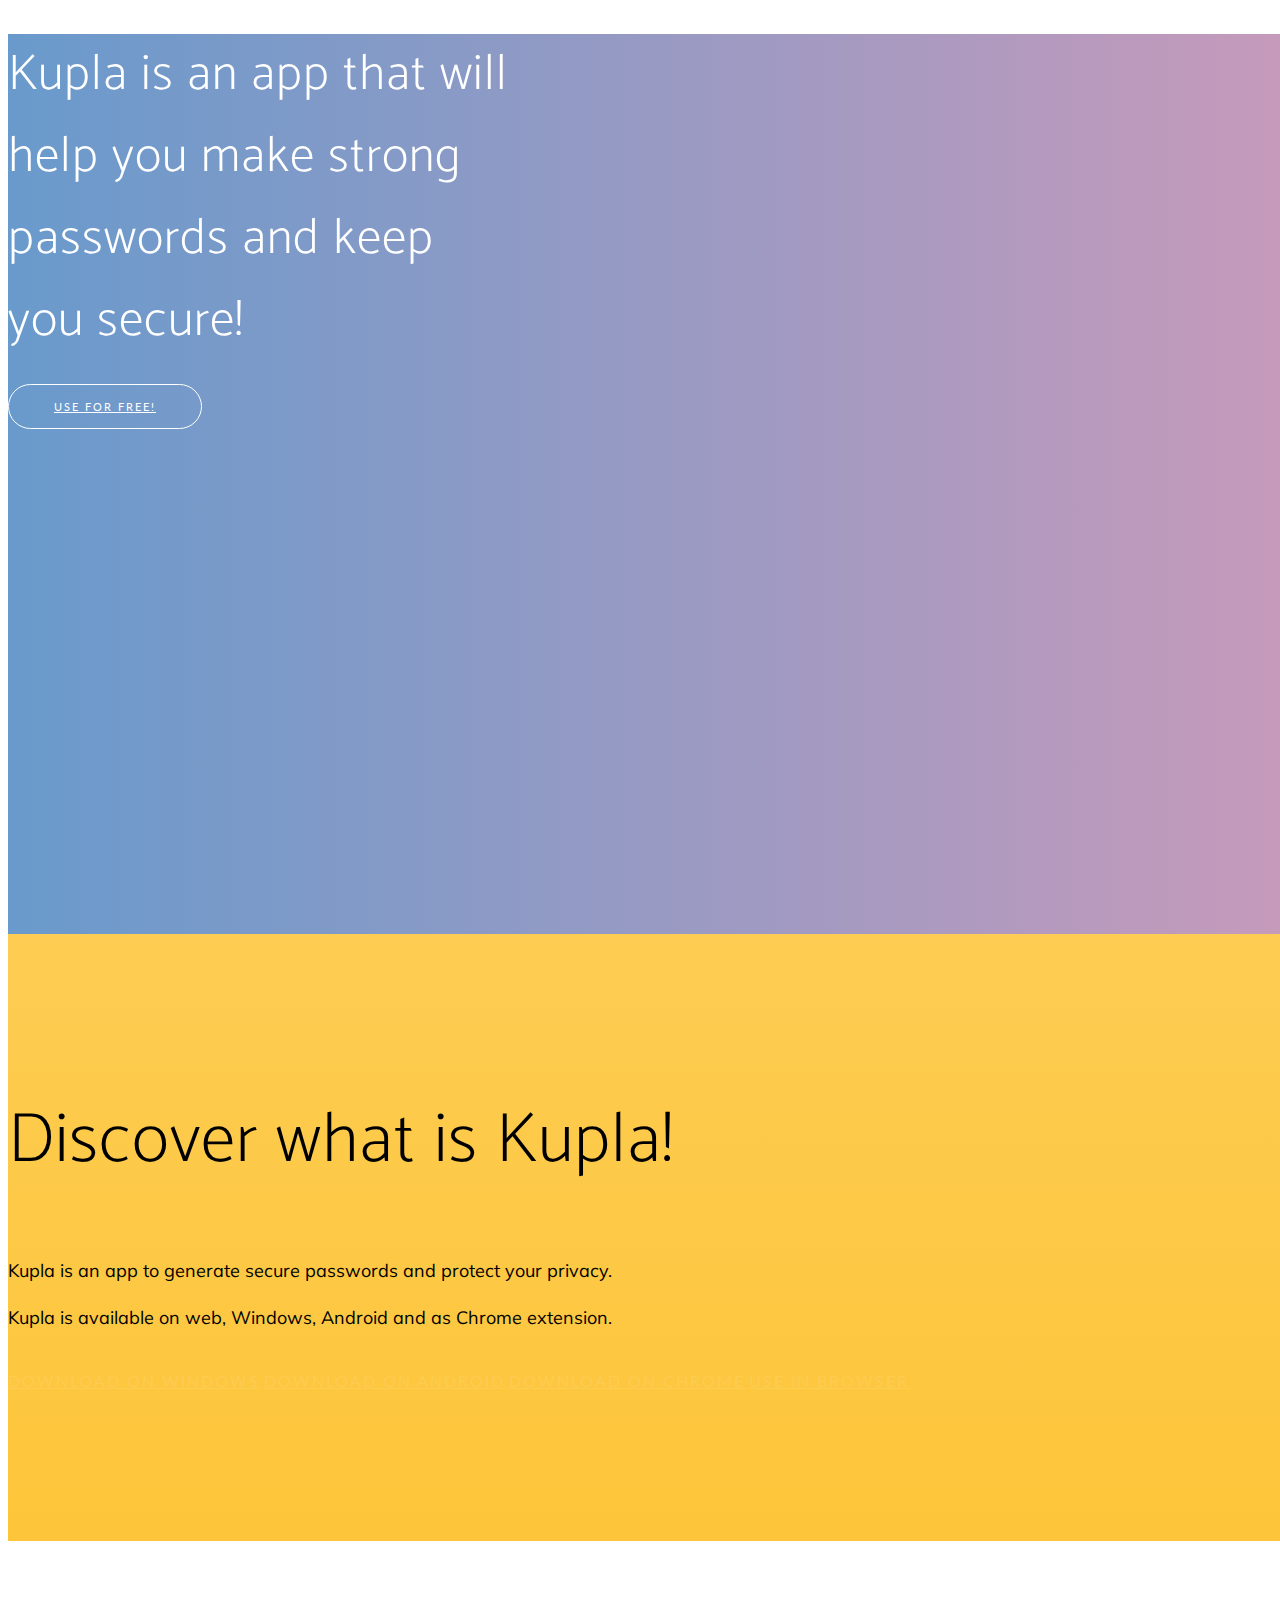
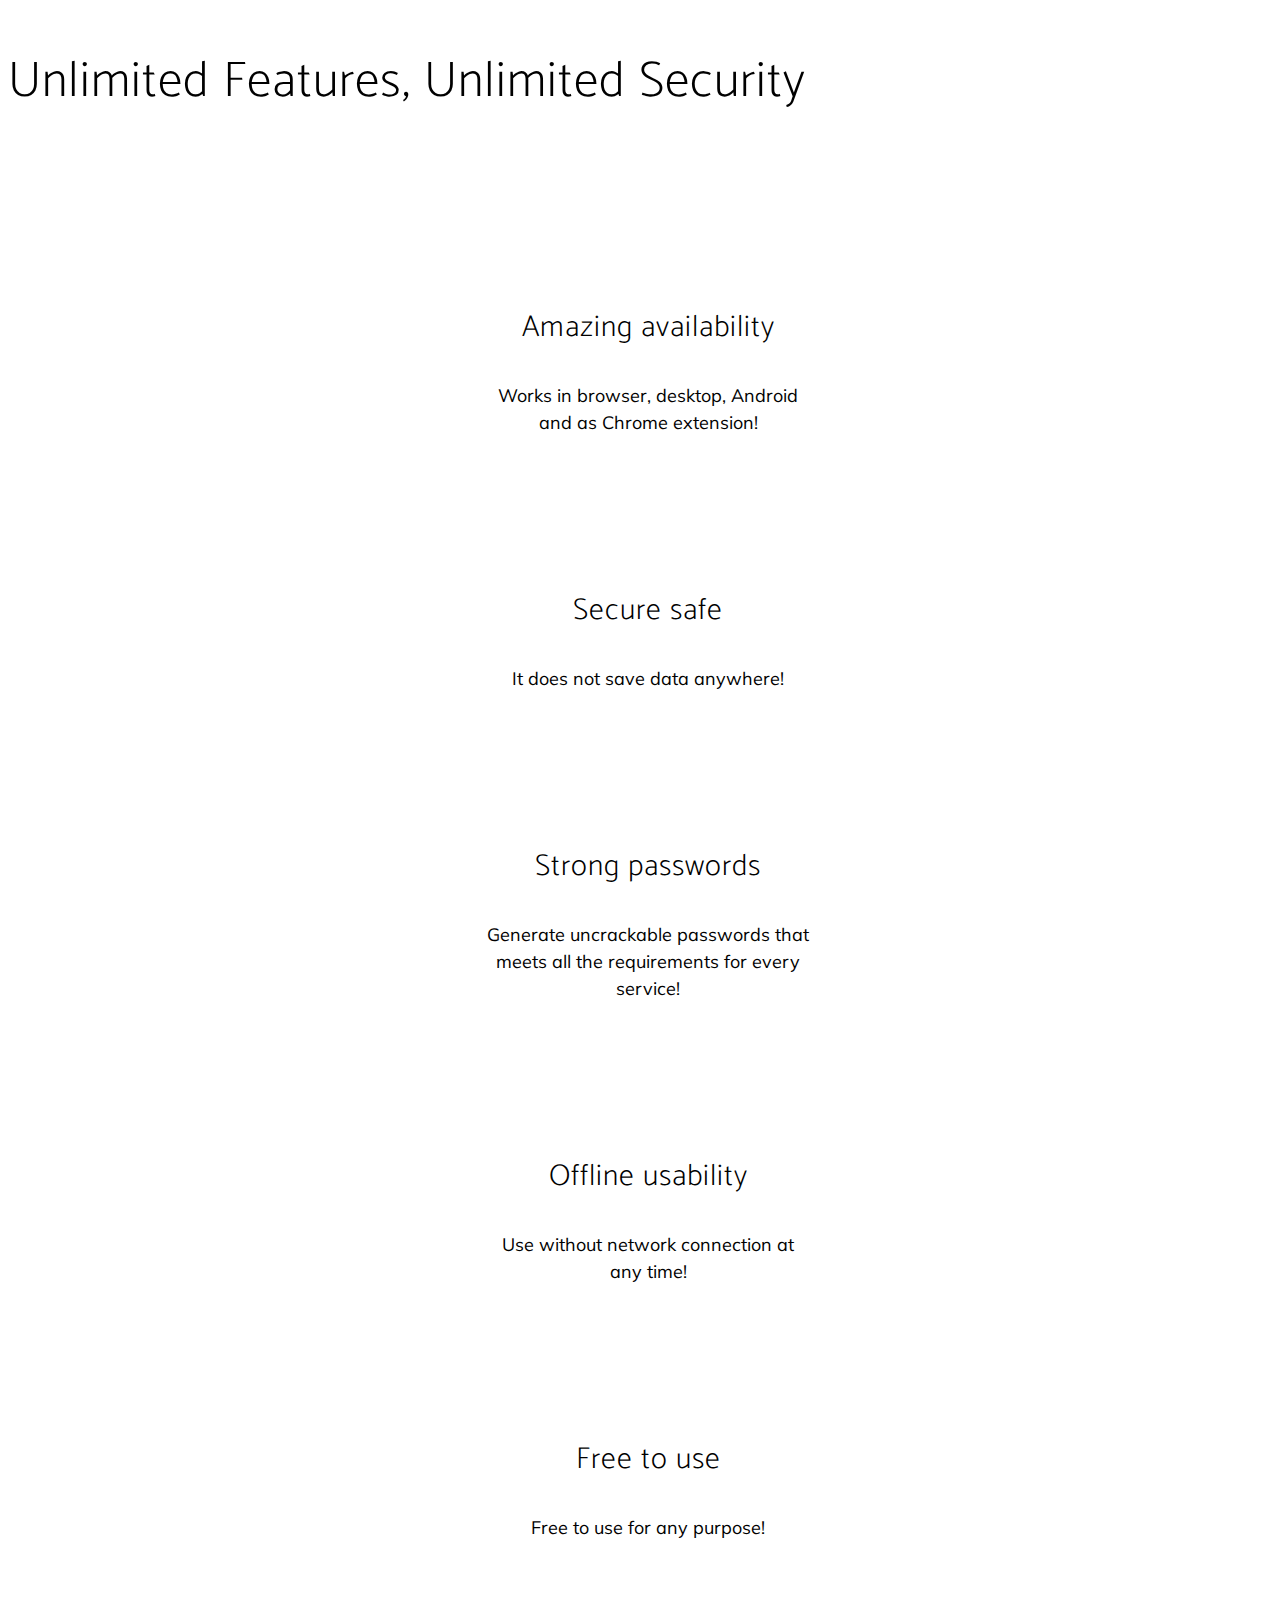
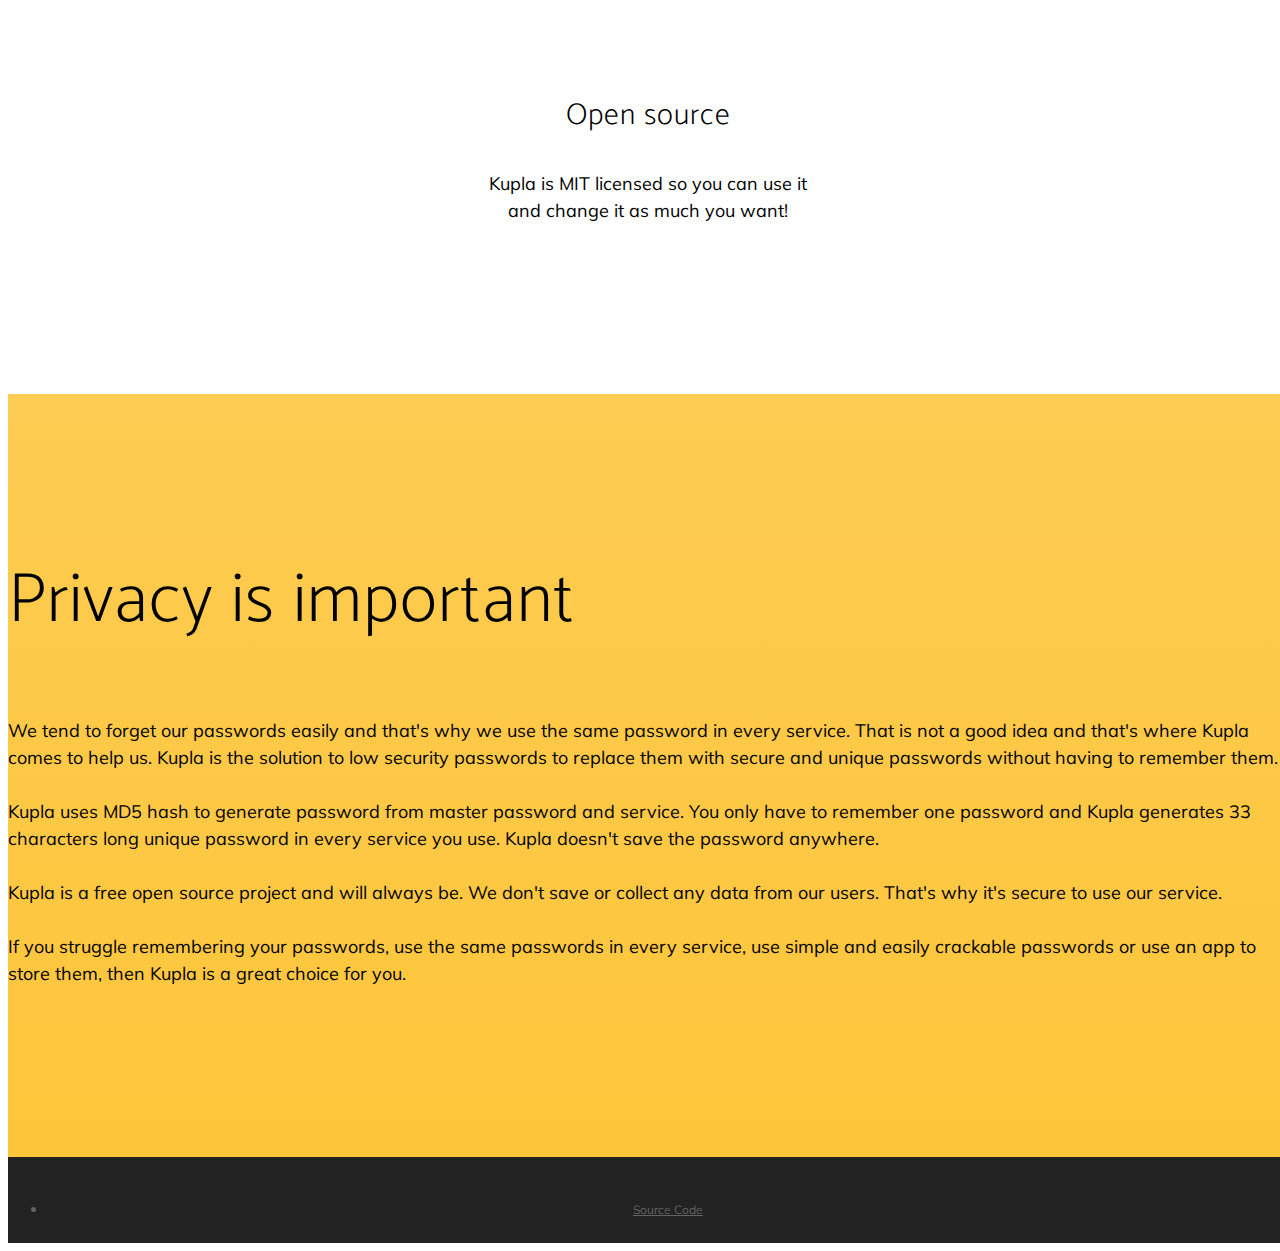
==== commit 1cb127e0: "Improvements" ====
--- a/index.html
+++ b/index.html
@@ -80,10 +80,10 @@
               privacy.
             </p>
             <p class="mb-0">
-              Kupla is available on browsers, desktop, Android and as Chrome
+              Kupla is available on web, Windows, Android and as Chrome
               extension.
             </p>
-            <p>Download now to get started!</p>
+            <br />
             <a
               href="https://github.com/TheJeme/Kupla-desktop/releases/download/v1.0/Kupla.exe"
               class="btn btn-dark m-1"
@@ -109,8 +109,6 @@
       <div class="container">
         <div class="section-heading text-center">
           <h2>Unlimited Features, Unlimited Security</h2>
-          <p class="text-muted">Check out what you can do with Kupla!</p>
-          <hr />
         </div>
         <div class="row">
           <div class="col-lg-12 my-auto">
--- a/css/new-age.min.css
+++ b/css/new-age.min.css
@@ -2,4 +2,9 @@
  * Start Bootstrap - New Age v5.0.9 (https://startbootstrap.com/theme/new-age)
  * Copyright 2013-2020 Start Bootstrap
  * Licensed under MIT (https://github.com/StartBootstrap/startbootstrap-new-age/blob/master/LICENSE)
- */body,html{width:100%;height:100%}body{font-family:Muli,Helvetica,Arial,sans-serif}a{color:#fdcc52;transition:all .35s}a:focus,a:hover{color:#fcbd20}hr{max-width:100px;margin:25px auto 0;border-width:1px;border-color:rgba(34,34,34,.1)}hr.light{border-color:#fff}h1,h2,h3,h4,h5,h6{font-family:Catamaran,Helvetica,Arial,sans-serif;font-weight:200;letter-spacing:1px}p{font-size:18px;line-height:1.5;margin-bottom:20px}section{padding:100px 0}section h2{font-size:50px}#mainNav{border-color:rgba(34,34,34,.05);background-color:#fff;transition:all .35s;font-family:Catamaran,Helvetica,Arial,sans-serif;font-weight:200;letter-spacing:1px}#mainNav .navbar-brand{color:#ffffff;font-family:Catamaran,Helvetica,Arial,sans-serif;font-weight:200;letter-spacing:1px}#mainNav .navbar-brand:focus,#mainNav .navbar-brand:hover{color:#fcbd20}#mainNav .navbar-toggler{font-size:12px;padding:8px 10px;color:#222}#mainNav .navbar-nav>li>a{font-size:11px;font-family:Lato,Helvetica,Arial,sans-serif;letter-spacing:2px;text-transform:uppercase}#mainNav .navbar-nav>li>a.active{color:#fdcc52!important;background-color:transparent}#mainNav .navbar-nav>li>a.active:hover{background-color:transparent}#mainNav .navbar-nav>li>a,#mainNav .navbar-nav>li>a:focus{color:#222}#mainNav .navbar-nav>li>a:focus:hover,#mainNav .navbar-nav>li>a:hover{color:#fdcc52}@media (min-width:992px){#mainNav{border-color:transparent;background-color:transparent}#mainNav .navbar-brand{color:fade(white,70%)}#mainNav .navbar-brand:focus,#mainNav .navbar-brand:hover{color:#fff}#mainNav .navbar-nav>li>a,#mainNav .navbar-nav>li>a:focus{color:rgba(255,255,255,.7)}#mainNav .navbar-nav>li>a:focus:hover,#mainNav .navbar-nav>li>a:hover{color:#fff}#mainNav.navbar-shrink{border-color:rgba(34,34,34,.1);background-color:#fff}#mainNav.navbar-shrink .navbar-brand{color:#222}#mainNav.navbar-shrink .navbar-brand:focus,#mainNav.navbar-shrink .navbar-brand:hover{color:#fdcc52}#mainNav.navbar-shrink .navbar-nav>li>a,#mainNav.navbar-shrink .navbar-nav>li>a:focus{color:#222}#mainNav.navbar-shrink .navbar-nav>li>a:focus:hover,#mainNav.navbar-shrink .navbar-nav>li>a:hover{color:#fdcc52}}header.masthead{position:relative;width:100%;padding-top:150px;padding-bottom:100px;color:#fff;background:url(../img/bg-pattern.png),#7b4397;background:url(../img/bg-pattern.png),linear-gradient(to left,#c69abb,#699acc)}header.masthead .header-content{max-width:500px;margin-bottom:100px;text-align:center}header.masthead .header-content h1{font-size:30px}header.masthead .device-container{max-width:325px;margin-right:auto;margin-left:auto}header.masthead .device-container .screen img{border-radius:3px}@media (min-width:992px){header.masthead{height:100vh;min-height:775px;padding-top:0;padding-bottom:0}header.masthead .header-content{margin-bottom:0;text-align:left}header.masthead .header-content h1{font-size:50px}header.masthead .device-container{max-width:325px}}section.download{position:relative;padding:150px 0}section.download h2{font-size:50px;margin-top:0}section.download .badges .badge-link{display:block;margin-bottom:25px}section.download .badges .badge-link:last-child{margin-bottom:0}section.download .badges .badge-link img{height:60px}@media (min-width:768px){section.download .badges .badge-link{display:inline-block;margin-bottom:0}}@media (min-width:768px){section.download h2{font-size:70px}}section.features .section-heading{margin-bottom:100px}section.features .section-heading h2{margin-top:0}section.features .section-heading p{margin-bottom:0}section.features .device-container,section.features .feature-item{max-width:325px;margin:0 auto}section.features .device-container{margin-bottom:100px}@media (min-width:992px){section.features .device-container{margin-bottom:0}}section.features .feature-item{padding-top:50px;padding-bottom:50px;text-align:center}section.features .feature-item h3{font-size:30px}section.features .feature-item i{font-size:80px;display:block;margin-bottom:15px;background:linear-gradient(to left, #c69abb,#699acc);-webkit-background-clip:text;background-clip:text;-webkit-text-fill-color:transparent}section.cta{position:relative;padding:250px 0;background-image:url(../img/bg-cta.jpg);background-position:center;background-size:cover}section.cta .cta-content{position:relative;z-index:1}section.cta .cta-content h2{font-size:50px;max-width:450px;margin-top:0;margin-bottom:25px;color:#fff}@media (min-width:768px){section.cta .cta-content h2{font-size:80px}}section.cta .overlay{position:absolute;top:0;left:0;width:100%;height:100%;background-color:rgba(0,0,0,.5)}section.contact{text-align:center}section.contact h2{margin-top:0;margin-bottom:25px}section.contact h2 i{color:#dd4b39}section.contact ul.list-social{margin-bottom:0}section.contact ul.list-social li a{font-size:40px;line-height:80px;display:block;width:80px;height:80px;color:#fff;border-radius:100%}section.contact ul.list-social li.social-twitter a{background-color:#1da1f2}section.contact ul.list-social li.social-twitter a:hover{background-color:#0d95e8}section.contact ul.list-social li.social-facebook a{background-color:#3b5998}section.contact ul.list-social li.social-facebook a:hover{background-color:#344e86}section.contact ul.list-social li.social-google-plus a{background-color:#dd4b39}section.contact ul.list-social li.social-google-plus a:hover{background-color:#d73925}footer{padding:25px 0;text-align:center;color:rgba(255,255,255,.3);background-color:#222}footer p{font-size:12px;margin:0}footer ul{margin-bottom:0}footer ul li a{font-size:12px;color:rgba(255,255,255,.3)}footer ul li a.active,footer ul li a:active,footer ul li a:focus,footer ul li a:hover{text-decoration:none}.bg-primary{background:#fdcc52;background:linear-gradient(#fdcc52,#fdc539)}.text-primary{color:#fdcc52}.no-gutter>[class*=col-]{padding-right:0;padding-left:0}.btn-outline{color:#fff;border:1px solid;border-color:#fff}.btn-outline.active,.btn-outline:active,.btn-outline:focus,.btn-outline:hover{color:#fff;border-color:#fdcc52;background-color:#fdcc52}.btn{border-radius:300px;font-family:Lato,Helvetica,Arial,sans-serif;letter-spacing:2px;text-transform:uppercase}.btn-xl{font-size:11px;padding:15px 45px}.heart{color:#e44a40}input {margin: 0 auto; margin-bottom: 1em;height:2.2em;border:none;outline:none;font-size:1.7em;padding-left:0.4em;display: flex;flex-wrap: wrap;justify-content:center;}label{color:white;margin:1em;display:flex;flex-wrap:wrap;justify-content:center;}#passwordbutton {margin:0 auto;display:block;height:3.2em;width:3.2em;border-radius:30em;border:none;}.kuplaheader{text-align: center; margin-top: 21%; color: white; font-size: 8em; font-family:'Franxurter Totally Medium';}#kuplaweb{background: rgb(105,154,204);background: linear-gradient(90deg, rgba(105,154,204,1) 0%, rgba(198,154,187,1) 100%);}+ */
+ @font-face { font-family: FranxurterTotallyMedium; src: url('../font/FranxurterTotallyMedium.ttf'); } 
+ input {
+  border-radius: 14px;
+ }
+ body,html{width:100%;}body{font-family:Muli,Helvetica,Arial,sans-serif}a{color:#fdcc52;transition:all .35s}a:focus,a:hover{color:#fcbd20}hr{max-width:100px;margin:25px auto 0;border-width:1px;border-color:rgba(34,34,34,.1)}hr.light{border-color:#fff}h1,h2,h3,h4,h5,h6{font-family:Catamaran,Helvetica,Arial,sans-serif;font-weight:200;letter-spacing:1px}p{font-size:18px;line-height:1.5;margin-bottom:20px}section{padding:100px 0}section h2{font-size:50px}#mainNav{border-color:rgba(34,34,34,.05);background-color:#fff;transition:all .35s;font-family:Catamaran,Helvetica,Arial,sans-serif;font-weight:200;letter-spacing:1px}#mainNav .navbar-brand{color:#ffffff;font-family:Catamaran,Helvetica,Arial,sans-serif;font-weight:200;letter-spacing:1px}#mainNav .navbar-brand:focus,#mainNav .navbar-brand:hover{color:#fcbd20}#mainNav .navbar-toggler{font-size:12px;padding:8px 10px;color:#222}#mainNav .navbar-nav>li>a{font-size:11px;font-family:Lato,Helvetica,Arial,sans-serif;letter-spacing:2px;text-transform:uppercase}#mainNav .navbar-nav>li>a.active{color:#fdcc52!important;background-color:transparent}#mainNav .navbar-nav>li>a.active:hover{background-color:transparent}#mainNav .navbar-nav>li>a,#mainNav .navbar-nav>li>a:focus{color:#222}#mainNav .navbar-nav>li>a:focus:hover,#mainNav .navbar-nav>li>a:hover{color:#fdcc52}@media (min-width:992px){#mainNav{border-color:transparent;background-color:transparent}#mainNav .navbar-brand{color:fade(white,70%)}#mainNav .navbar-brand:focus,#mainNav .navbar-brand:hover{color:#fff}#mainNav .navbar-nav>li>a,#mainNav .navbar-nav>li>a:focus{color:rgba(255,255,255,.7)}#mainNav .navbar-nav>li>a:focus:hover,#mainNav .navbar-nav>li>a:hover{color:#fff}#mainNav.navbar-shrink{border-color:rgba(34,34,34,.1);background-color:#fff}#mainNav.navbar-shrink .navbar-brand{color:#222}#mainNav.navbar-shrink .navbar-brand:focus,#mainNav.navbar-shrink .navbar-brand:hover{color:#fdcc52}#mainNav.navbar-shrink .navbar-nav>li>a,#mainNav.navbar-shrink .navbar-nav>li>a:focus{color:#222}#mainNav.navbar-shrink .navbar-nav>li>a:focus:hover,#mainNav.navbar-shrink .navbar-nav>li>a:hover{color:#fdcc52}}header.masthead{position:relative;width:100%;padding-top:150px;padding-bottom:100px;color:#fff;background:url(../img/bg-pattern.png),#7b4397;background:url(../img/bg-pattern.png),linear-gradient(to left,#c69abb,#699acc)}header.masthead .header-content{max-width:500px;margin-bottom:100px;text-align:center}header.masthead .header-content h1{font-size:30px}header.masthead .device-container{max-width:325px;margin-right:auto;margin-left:auto}header.masthead .device-container .screen img{border-radius:3px}@media (min-width:992px){header.masthead{height:100vh;min-height:775px;padding-top:0;padding-bottom:0}header.masthead .header-content{margin-bottom:0;text-align:left}header.masthead .header-content h1{font-size:50px}header.masthead .device-container{max-width:325px}}section.download{position:relative;padding:150px 0}section.download h2{font-size:50px;margin-top:0}section.download .badges .badge-link{display:block;margin-bottom:25px}section.download .badges .badge-link:last-child{margin-bottom:0}section.download .badges .badge-link img{height:60px}@media (min-width:768px){section.download .badges .badge-link{display:inline-block;margin-bottom:0}}@media (min-width:768px){section.download h2{font-size:70px}}section.features .section-heading{margin-bottom:100px}section.features .section-heading h2{margin-top:0}section.features .section-heading p{margin-bottom:0}section.features .device-container,section.features .feature-item{max-width:325px;margin:0 auto}section.features .device-container{margin-bottom:100px}@media (min-width:992px){section.features .device-container{margin-bottom:0}}section.features .feature-item{padding-top:50px;padding-bottom:50px;text-align:center}section.features .feature-item h3{font-size:30px}section.features .feature-item i{font-size:80px;display:block;margin-bottom:15px;background:linear-gradient(to left, #c69abb,#699acc);-webkit-background-clip:text;background-clip:text;-webkit-text-fill-color:transparent}section.cta{position:relative;padding:250px 0;background-image:url(../img/bg-cta.jpg);background-position:center;background-size:cover}section.cta .cta-content{position:relative;z-index:1}section.cta .cta-content h2{font-size:50px;max-width:450px;margin-top:0;margin-bottom:25px;color:#fff}@media (min-width:768px){section.cta .cta-content h2{font-size:80px}}section.cta .overlay{position:absolute;top:0;left:0;width:100%;height:100%;background-color:rgba(0,0,0,.5)}section.contact{text-align:center}section.contact h2{margin-top:0;margin-bottom:25px}section.contact h2 i{color:#dd4b39}section.contact ul.list-social{margin-bottom:0}section.contact ul.list-social li a{font-size:40px;line-height:80px;display:block;width:80px;height:80px;color:#fff;border-radius:100%}section.contact ul.list-social li.social-twitter a{background-color:#1da1f2}section.contact ul.list-social li.social-twitter a:hover{background-color:#0d95e8}section.contact ul.list-social li.social-facebook a{background-color:#3b5998}section.contact ul.list-social li.social-facebook a:hover{background-color:#344e86}section.contact ul.list-social li.social-google-plus a{background-color:#dd4b39}section.contact ul.list-social li.social-google-plus a:hover{background-color:#d73925}footer{padding:25px 0;text-align:center;color:rgba(255,255,255,.3);background-color:#222}footer p{font-size:12px;margin:0}footer ul{margin-bottom:0}footer ul li a{font-size:12px;color:rgba(255,255,255,.3)}footer ul li a.active,footer ul li a:active,footer ul li a:focus,footer ul li a:hover{text-decoration:none}.bg-primary{background:#fdcc52;background:linear-gradient(#fdcc52,#fdc539)}.text-primary{color:#fdcc52}.no-gutter>[class*=col-]{padding-right:0;padding-left:0}.btn-outline{color:#fff;border:1px solid;border-color:#fff}.btn-outline.active,.btn-outline:active,.btn-outline:focus,.btn-outline:hover{color:#fff;border-color:#fdcc52;background-color:#fdcc52}.btn{border-radius:300px;font-family:Lato,Helvetica,Arial,sans-serif;letter-spacing:2px;text-transform:uppercase}.btn-xl{font-size:11px;padding:15px 45px}.heart{color:#e44a40}input {margin: 0 auto; margin-bottom: 1em;height:2.2em;border:none;outline:none;font-size:1.7em;padding-left:0.4em;padding-right:0.4em;display: flex;flex-wrap: wrap;justify-content:center;}label{color:white;margin:1em;display:flex;flex-wrap:wrap;justify-content:center;}#passwordbutton{margin:0 auto;display:block;height:3.2em;width:3.2em;border-radius: 50%;background-color: transparent;color: white;border: 2px solid white;}.kuplaheader{text-align: center; margin-top: 21%; color: white; font-size: 8em; font-family:'Franxurter Totally Medium', FranxurterTotallyMedium, Verdana, Helvetica, sans-serif;}#kuplaweb{background: linear-gradient(90deg, rgba(105,154,204,1) 0%, rgba(198,154,187,1) 100%);}